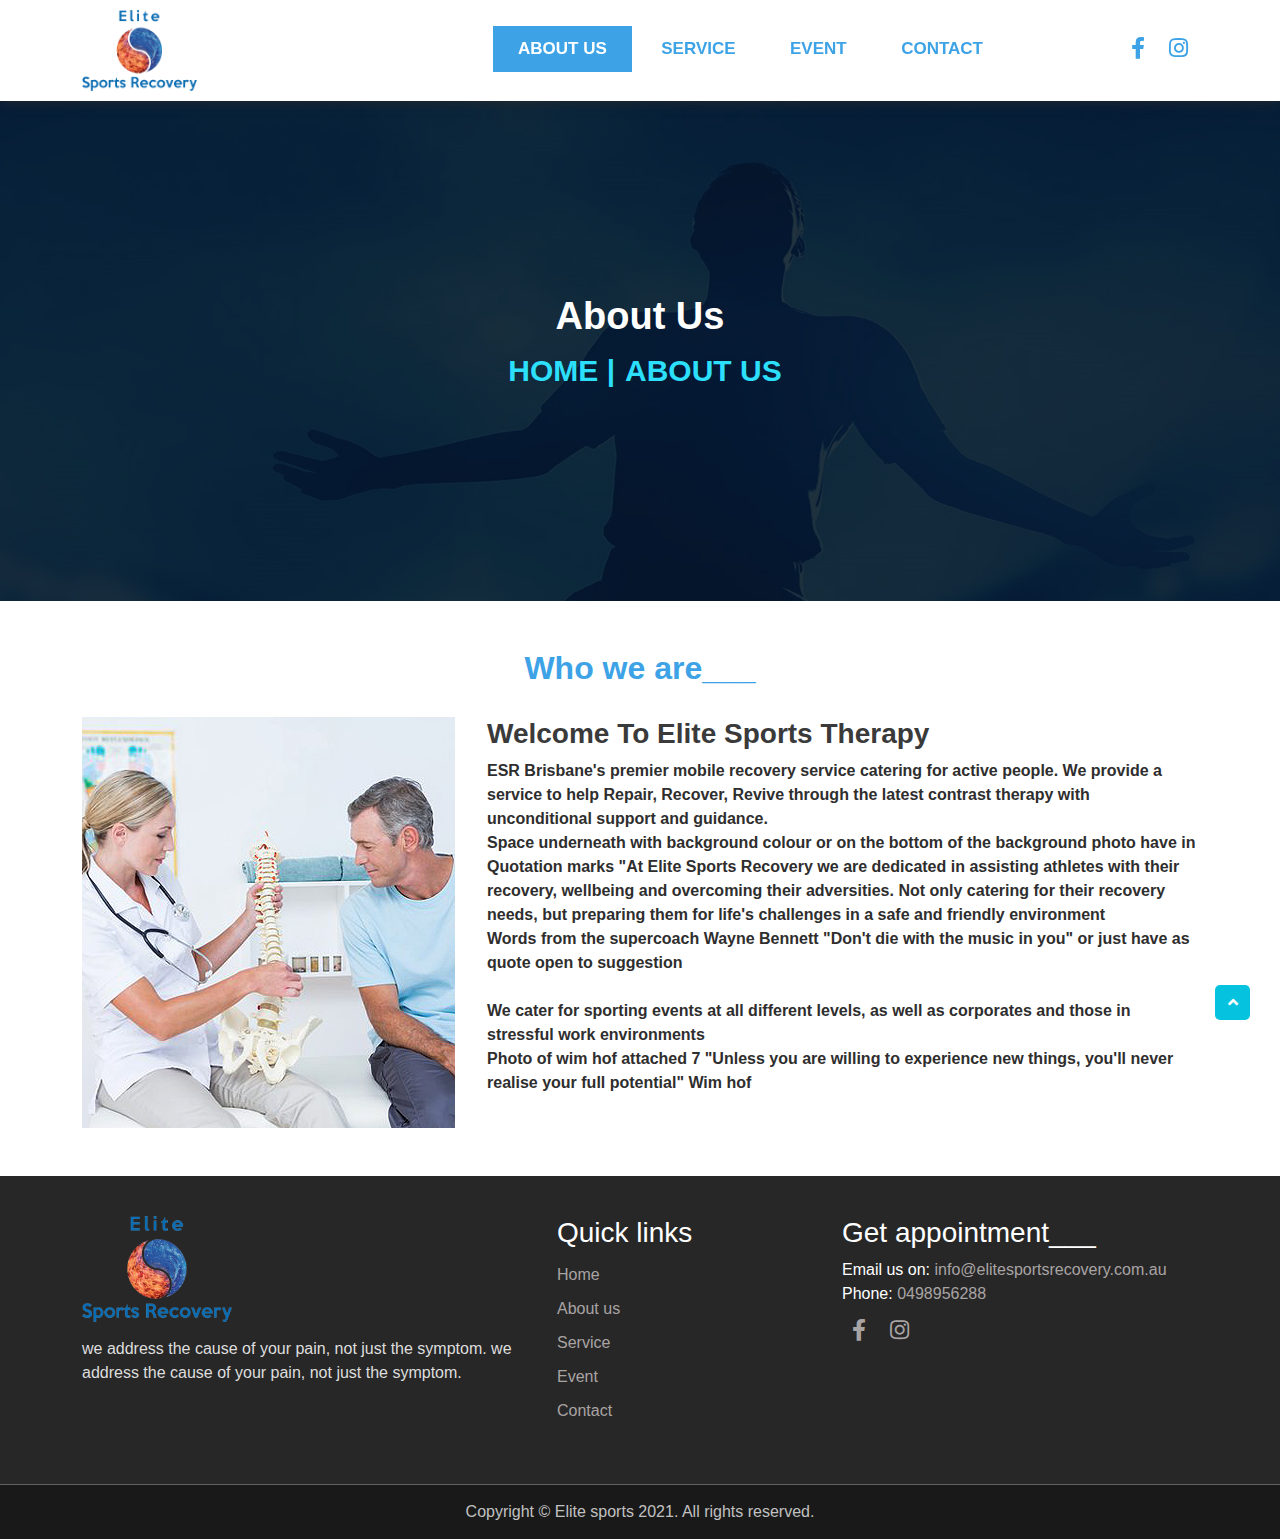
==== about.html @ 3e557dcf "All files" ====
<!DOCTYPE html>
<html lang="en">
<head>
	<meta charset="UTF-8">
	<meta name="viewport" content="width=device-width, initial-scale=1.0">
	<title>Elite Sports Recovery - About us</title>
	<link rel="shortcut icon" href="favicon.ico" type="image/x-icon">
	<!-- Bootstrap CSS -->
	<link href="assets/css/bootstrap.min.css" rel="stylesheet">

	<!-- Font awesome cdn -->
	<link rel="stylesheet" href="https://cdnjs.cloudflare.com/ajax/libs/font-awesome/5.15.3/css/all.min.css"/>

	<!-- resource css link -->
	<link rel="stylesheet" href="assets/css/style.css">
	<link rel="stylesheet" href="assets/css/responsive.css">
</head>
<body>

	<a href="#0" class="scrollToTop"><i class="fas fa-angle-up"></i></a>

	<!-- ========== Header section start  =========== -->
	<div class="header-section">
		<div class="container">
			<div class="row">
				<div class="col-md-4">
					<div class="header-bottom-left">
						<a href="index.html"><img src="assets/img/logo.png" alt="logo"></a>
					</div>
				</div>
				<div class="col-md-6">
					<div class="header-bottom-right">
						<nav class="navbar navbar-expand-lg navbar-light">
							<button class="navbar-toggler" type="button" data-toggle="collapse" data-target="#navbarNav" aria-controls="navbarNav" aria-expanded="false" aria-label="Toggle navigation">
								<span class="navbar-toggler-icon"></span>
							</button>
							<div class="collapse navbar-collapse" id="navbarNav">
								<ul class="navbar-nav">
									<li class="nav-item active"><a class="nav-link" href="about.html">About us</a></li>
									<li class="nav-item"><a class="nav-link" href="service.html">Service</a></li>
									<li class="nav-item"><a class="nav-link" href="event.html">Event</a></li>
									<li class="nav-item"><a class="nav-link" href="contact.html">Contact</a></li>
								</ul>
							</div>
						</nav>
					</div>
				</div>

				<div class="col-md-2">
					<div class="header-social">
						<ul>
							<li><a href="#"><i class="fab fa-facebook-f"></i></a></li>
							<li><a href="#"><i class="fab fa-instagram"></i></a></li>
						</ul>
					</div>
				</div>
			</div>
		</div>
	</div>
	<!-- ============== Header section end ================-->


	<!-- ============== Banner section start ================-->
	<div class="banner-section about">
		<img src="assets/img/inner-landing-02.jpg" alt="banner image">
		<div class="container">
			<div class="row">
				<div class="col-md-12">
					<div class="banner-text">
						<h1>About us</h1>
						<p><span>Home |</span>About us</p>
					</div>
				</div>
			</div>
		</div>
	</div>
	<!-- ============== Banner section end ================-->


	<!-- ============== About us section start ================-->
	<div class="about-us-section mt-5" id="about">
		<div class="container">
			<div class="row">
				<div class="col-md-12">
					<h2>Who we are___</h2>
					<div class="row">
						<div class="col-lg-4">
							<div class="who-left">
								<img src="assets/img/image-1-1.jpg" alt="image who">
							</div>
						</div>
						<div class="col-lg-8">
							<div class="who-right">
								<h3>Welcome to Elite sports therapy</h3>
								<p>ESR Brisbane's premier mobile recovery service catering for active people. We provide a service to help Repair, Recover, Revive through the latest contrast therapy with unconditional support and guidance.<br>Space underneath with background colour or on the bottom of the background photo have in Quotation marks "At Elite Sports Recovery we are dedicated in assisting athletes with their recovery, wellbeing and overcoming their adversities. Not only catering for their recovery needs, but preparing them for life's challenges in a safe and friendly environment<br>Words from the supercoach Wayne Bennett "Don't die with the music in you" or just have as quote open to suggestion<br><br>We cater for sporting events at all different levels, as well as corporates and those in stressful work environments<br>Photo of wim hof attached 7 "Unless you are willing to experience new things, you'll never realise your full potential" Wim hof</p>
							</div>
						</div>
					</div>
				</div>
			</div>
		</div>
	</div>
	<!-- ============== About us section end ================-->


	<!-- ============== Footer section start ================-->
	<div class="footer-section mt-5">
		<div class="footer-top">
			<div class="container">
				<div class="row">
					<div class="col-md-5">
						<div class="footer-left">
							<a href="#"><img src="assets/img/logo.png" alt="logo"></a>
							<p>we address the cause of your pain, not just the symptom. we address the cause of your pain, not just the symptom.</p>
						</div>
					</div>
					<div class="col-md-3">
						<div class="footer-middle">
							<h3>Quick links</h3>
							<ul>
								<li><a href="index.html">Home</a></li>
								<li><a href="about.html">About us</a></li>
								<li><a href="service.html">Service</a></li>
								<li><a href="event.html">Event</a></li>
								<li><a href="contact.html">Contact</a></li>
							</ul>
						</div>
					</div>
					<div class="col-md-4">
						<div class="footer-right">
							<h3>Get appointment___</h3>
							<p>Email us on: <a href="mailto:info@elitesportsrecovery.com.au">info@elitesportsrecovery.com.au</a><br>
							Phone: <a href="tel:0498956288">0498956288</a></p>
							<div class="header-social footer">
								<ul>
									<li><a href="#"><i class="fab fa-facebook-f"></i></a></li>
									<li><a href="#"><i class="fab fa-instagram"></i></a></li>
								</ul>
							</div>
						</div>
					</div>
				</div>
			</div>
		</div>

		<div class="footer-bottom">
			<div class="container">
				<div class="row">
					<div class="col-md-12">
						<div class="copyright-section">
							<p>Copyright © Elite sports 2021. All rights reserved.</p>
						</div>
					</div>
				</div>
			</div>
		</div>		
	</div>
	<!-- ============== Footer section end ================-->




	<script src="assets/js/jquery-3.5.1.min.js"></script>
	<script src="assets/js/popper.min.js"></script>
	<script src="assets/js/bootstrap.bundle.min.js"></script>
	<script src="assets/js/bootstrap.min.js"></script>

	<!-- Js resource -->
	<script src="assets/js/main.js"></script>

</body>
</html>
---- assets/css/style.css ----
*{
	margin: 0;
	padding: 0;
}
body {
    font-family: sans-serif,monoscape;
}
ul{
	padding: 0;
}
ul li{
	list-style: none;
	display: inline-block;
}
a{
	text-decoration: none
}

h2{
	text-align: center;
	margin-bottom: 30px;
	color: #3da3e6;
    font-weight: 700;
}
a.nav-link:hover,.navbar-nav .nav-item.active a.nav-link {
    background: #3da3e6;
    color: #fff!important;
}

.header-section {
    position: sticky;
    left: 0;
    right: 0;
    top: 0;
    z-index: 9999;
    background: #fff;
    padding: 10px 0px;
    box-shadow: 0px 0px 12px #292929;
    width: 100%;
    transition: 0.5s;

}

/* Sticky section css */
.header-section.sticky{
	background: #55b6c7;
	transition: 0.5s;
}

.header-section.sticky ul li a{
	color: #fff!important;
}
/* End sticky section css */

.header-bottom-left img {
    width: 115px;
    transition: 0.3s;
}

.header-bottom-right ul {
    margin: 0;
    margin-top: 0.5rem;
    text-align: right!important;
    width: 100%;
    display: block;
}
.header-bottom-right ul li a {
    color: #3da3e6!important;
    font-weight: bold;
    padding: 10px 25px!important;
    display: block;
    font-size: 17px;
    text-transform: uppercase;
}
.header-bottom-right ul li:last-child a {
    padding-right: 0;
    
}
.header-social ul {
    text-align: right;
    margin: 0;
    margin-top: 14px;
}


.header-social ul li a {
    display: block;
    color: #3da3e6;
    padding: 8px 10px;
    font-size: 22px;
}


/*===============
 Banner section
 ================*/
.banner-section{
	position: relative;
}
.banner-section:after {
    content: '';
    background: #000;
    position: absolute;
    width: 100%;
    height: 100%;
    right: 0;
    top: 0;
    left: 0;
    opacity: 0.6;
}
.banner-section img {
    height: 700px;
    width: 100%;
}
.banner-text {
    position: absolute;
    top: 55%;
    transform: translateY(-50%);
    z-index: 99;
    color: #fff;
}
.banner-text h1 {
    text-transform: capitalize;
    font-size: 38px;
    font-weight: 900;
    text-align: center;
}
.banner-text p {
    font-size: 30px;
    color: #2cdffb;
    font-weight: 700;
    text-align: center;
    text-transform: uppercase;
}
.banner-text p span{
    margin: 0px 10px;
}
p.last-one {
    position: absolute;
    bottom: 3%;
    left: 50%;
    transform: translateX(-50%);
    font-size: 18px;
    color: #ffffff;
    text-align: center;
    text-transform: lowercase;
    z-index: 99;
}

/*About us page */
.about .banner-text{
    position: absolute;
    left: 50%;
    top: 50%;
    transform: translate(-50%,-50%);
}
.about img{
    height: 500px; 
}
/*=================
 Therapy section
 ==================*/

.wet-therapy-section a{
	display: block;
}
.wet-therapy-section img{
	width: 100%;
	height: 400px;
	transition: 0.6s ease;
}
.wet-therapy-section:after{
	content: '';
    background: #000;
    position: absolute;
    width: 100%;
    height: 100%;
    right: 0;
    top: 0;
    left: 0;
    opacity: 0.4;
}

.wet-therapy-section h3 {
    position: absolute;
    top: 50%;
    left: 50%;
    transform: translate(-50%,-50%);
    color: #fff7f7;
    font-weight: 700;
    text-transform: capitalize;
    font-size: 25px;
    z-index: 99;
}

.wet-therapy-section {
    position: relative;
    overflow: hidden;
}
.wet-therapy-section:hover a img{
	transform: scale(1.2);
}



/*===============
Normatec section css 
=================*/
.faq-section.mt-5.mb-5 {
    background: #ebf2ff;
    padding: 50px 0px;
}
.faq-section h3 {
    font-weight: 700;
    font-size: 25px;
    color: #232323;
    margin-bottom: 15px;
}
.instruction ul li {
    display: block;
    padding: 10px 20px;
    color: #fff;
    font-weight: 700;
    text-transform: capitalize;
    font-size: 18px;
}

.accordion-button {
    color: #2d2d2d;
    font-weight: 700;
    font-size: 20px;
    border-bottom: none;
    background: none!important;
}
.accordion-button:not(.collapsed) {
    color: #3da3e6;
    background-color: #e7f1ff;
}
.accordion-button:focus {
    box-shadow: none;
    border-color: #ddd;
}
.faq-right img {
    width: 100%;
    height: 400px;
    margin-top: 50px;
}
div#accordionExample{
	border-bottom: 1px solid #ddd;
	border-radius: 3px;
}

.normatec-section.mt-5 {
    background: #55B6C7;
    padding: 50px 0px;
}
.normatec-section.mt-5 h2{
	color: #fff;
}


/*=============
Who section start 
================= */
.who-right {
    padding: 0px 25px;
    padding-right: 0;
}
.who-right h3 {
    font-weight: 700;
    color: #3a3a3a;
    text-transform: capitalize;
}
.who-right p{
    color: #2f2e2e;
    font-weight: 600;
}



/*================== 
Contact section css 
=================== */
.contact-left p {
    margin-bottom: 10px;
    line-height: 2;
    font-size: 22px;
    color: #fff;
}
.contact-left {
    margin-top: 100px;
}
.header-social.contact ul {
    text-align: left;
    margin: 0;
    margin-top: 0;
}

.form-control:focus {
	box-shadow: inherit;
}
.form-label {
    margin-bottom: .5rem;
    color: #fff;
}
.contact-left h3 {
    text-transform: capitalize;
    font-weight: 700;
    color: #ffffff;
    font-size: 36px;
}
.contact-left p a {
    color: #fff;
    font-size: 17px;
    text-decoration: underline;
}
.contact-us-section.mt-5 {
    background: #55B6C7;
    padding: 50px 0px;
}

.contact-us-section.mt-5 h2 {
    color: #fff;
}
.header-social.contact ul li a {
    display: block;
    color: #fff;
    padding: 8px 5px;
    font-size: 22px;
}
button.btn {
    background: #fff;
    font-size: 17px;
    font-weight: 600;
    border: 2px solid #ddd;
}
button.btn:hover {
    background: transparent;
    color: #fff;
}

/*====================
Footer section css 
=====================*/
.footer-left img{
	width: 150px;
}
.footer-top {
    background: #272727;
    padding: 40px 0px;
}
.footer-left p {
    color: #fff;
    margin-top: 15px;
    color: #dedede;
    margin-bottom: 0;
}
.footer-top h3{
	color: #fff;
}
.footer-middle ul li {
    list-style: none;
    display: block;
}
.footer-middle ul li a {
    color: #a9a4a4;
    padding: 5px 0px;
    display: block;
}
.footer-middle ul li a:hover {
    color: #fff;
    transition: 0.3s;
}
.footer-right p {
    color: #fff;
    margin-bottom: 0;
}
.header-social.footer ul{
	text-align: left;
	margin-top: 0;
}
.footer-right p a,.header-social.footer ul li a{
	color: #a9a4a4!important;
}

.footer-bottom {
    border-top: 1px solid #616060;
    background: #191919;
}
.copyright-section p {
    color: #c1c1c1;
    text-align: center;
    margin: 0;
    padding: 15px 0px;
}




/*
===========================
scroll to top 
===========================
*/
.scrollToTop {
    width: 35px;
    height: 35px;
    line-height: 35px;
    color: #ffffff;
    z-index: 999;
    bottom: 30px;
    right: 30px;
    position: fixed;
    border-radius: 5px;
    -webkit-transform: translateY(150px);
    -ms-transform: translateY(150px);
    transform: translateY(150px);
    background: #05c3de;
    text-align: center;
    font-size: 16px;
}
.scrollToTop.active {
    -webkit-transform: translateY(0);
    -ms-transform: translateY(0);
    transform: translateY(0);
    animation: bounceInDown 2s;
    -webkit-animation: bounceInDown 2s;
    -moz-animation: bounceInDown 2s;
}

@keyframes bounceInDown {
  0% {
    opacity: 0;
    -webkit-transform: translateY(-2000px);
    transform: translateY(-2000px)
  }

  60% {
    opacity: 1;
    -webkit-transform: translateY(30px);
    transform: translateY(30px)
  }

  80% {
    -webkit-transform: translateY(-10px);
    transform: translateY(-10px)
  }

  100% {
    -webkit-transform: translateY(0);
    transform: translateY(0)
  }
}

.bounceInDown {
  -webkit-animation-name: bounceInDown;
  animation-name: bounceInDown
}

/*
==================================
Scroll to top css end
===================================
*/
---- assets/css/responsive.css ----
/*
======================= 
Max width 1200px
=======================
*/
@media (max-width:1199px){
	.header-bottom-right ul li a {
	    padding: 10px 15px!important;
	}
	.banner-text h1 {
	    font-size: 33px;
	}
	.wet-therapy-section h3 {
	    font-size: 20px;
	}
	.wet-therapy-section img {
	    height: 350px;
	}

	iframe {
	    max-width: 100%;
	}
	.accordion-button {
	    font-size: 18px;
	}
	.faq-right img {
	    height: 350px;
	    margin-top: 50px;
	}
	.who-left img{
		width: 100%;
	}


}


/*
======================= 
Min width 992px
=======================
*/
@media (min-width:992px){

}


/*
======================= 
Max width 991px
=======================
*/
@media (max-width:991px){
	/* Nav */
	.header-section.sticky ul li a{
		color: #3da3e6!important;
	}
	.header-section.sticky .header-social ul li a{
		color: #fff!important;
	}
	.header-section.sticky ul li a:hover{
		color: #fff!important;
	}
	
	nav.navbar {
	    position: absolute;
	    right: 0px;
	    top: 20px;
	    width: 100%;
	}
	button.navbar-toggler {
	    position: absolute;
	    right: 20px;
	    top: 5px;
	}
	button.navbar-toggler:focus {
	    box-shadow: none;
	}
	.header-bottom-right ul {
	    margin: 0;
	    margin-top: 3.9rem;
	    text-align: right;
	    background: #fff;
	}
	.header-bottom-right ul li a {
	    padding: 20px!important;
	    font-size: 15px;
	    border-bottom: 1px solid #ddd;
	}
	li.nav-item {
	    display: block;
	}
	/* Nav end */

	.header-bottom-left img {
	    width: 100px;
	}
	.header-social ul {
	    position: absolute;
	    top: 5px;
	    right: 100px;
	}
	.banner-section img {
	    height: 500px;
	}
	.banner-section.about img {
	    height: 350px;
	}
	.banner-text h1 {
	    text-transform: capitalize;
	    font-size: 24px;
	}
	.banner-text p {
	    font-size: 15px;
	}
	p.last-one {
	    font-size: 15px;
	}

	iframe {
	    max-width: 100%;
	}

	.who-left img{
		width: 100%;
	}

	.wet-therapy-section img {
	    height: 260px;
	}
	.wet-therapy-section {
	    margin-bottom: 15px;
	}
	.wet-therapy-section h3 {
	    font-size: 18px;
	}

	.normatec-section.mt-5 h2 {
	    font-size: 25px;
	}
	.instruction ul li {
	    padding: 5px 0px;
	    font-size: 18px;
	}
	.faq-section h3 {
	    font-size: 18px;
	}
	.accordion-button {
	    font-size: 15px;
	    text-align: left;
	}
	strong {
	    font-size: 14px;
	}
	.accordion-button::after {
	    width: 1rem;
	    height: 1rem;
	    background-size: 1rem;
	    position: absolute;
	    right: 20px;
	    top: 16px;
	}
	.faq-right img {
	    height: auto;
	}
	.who-right {
	    padding: 0px;
	    padding-right: 0;
	    margin-top: 20px;
	}
	.who-right h3 {
	    font-weight: 700;
	    color: #3a3a3a;
	    text-transform: capitalize;
	    font-size: 25px;
	}
	.who-right p {
	    font-size: 15px;
	}

	.contact-us-section.mt-5 {
	    padding: 25px 0px;
	}
	.contact-us-section.mt-5 h2 {
	    color: #fff;
	    margin-bottom: 15px;
	}
	

	.contact-left h3 {
	    font-size: 30px;
	}
	.contact-left p {
	    font-size: 17px;
	}
	.footer-left,.footer-middle,.footer-right {
	    text-align: center;
	}
	.footer-left p {
	    margin-bottom: 20px;
	    font-size: 15px;
	}
	.copyright-section p {
	    font-size: 14px;
	}

	.footer-top h3 {
	    color: #fff;
	    font-size: 22px;
	}


}

/*
======================= 
Max width 768px
=======================
*/
@media (max-width:767px){
	/* Nav */
	.bg-light {
	    background-color: inherit!important;
	}
	nav.navbar {
	    position: absolute;
	    right: 0px;
	    top: 20px;
	    width: 100%;
	}
	button.navbar-toggler {
	    position: absolute;
	    right: 20px;
	    top: 0;
	}
	button.navbar-toggler:focus {
	    box-shadow: none;
	}
	.header-bottom-right ul {
	    margin: 0;
	    margin-top: 3rem;
	    text-align: right;
	    background: #fff;
	}
	.header-bottom-right ul li a {
	    padding: 20px!important;
	    font-size: 15px;
	    border-bottom: 1px solid #ddd;
	}
	li.nav-item {
	    display: block;
	}
	/* Nav end */
	.header-bottom-left img {
	    width: 85px;
	}
	.header-social ul {
	    position: absolute;
	    top: 0;
	    right: 100px;
	}
	.banner-section img {
	    height: 550px;
	}
	.banner-text h1 {
	    text-transform: capitalize;
	    font-size: 18px;
	}
	.banner-text p {
	    font-size: 15px;
	}
	p.last-one {
	    font-size: 12px;
	}

	iframe {
	    max-width: 100%;
	}

	.who-left img{
		width: 100%;
	}

	.wet-therapy-section img {
	    height: 100%;
	}
	.wet-therapy-section {
	    margin-bottom: 15px;
	}
	.wet-therapy-section h3 {
	    font-size: 20px;
	}

	.normatec-section.mt-5 h2 {
	    font-size: 25px;
	}
	.instruction ul li {
	    padding: 5px 0px;
	    font-size: 18px;
	}
	.faq-section h3 {
	    font-size: 18px;
	}
	.accordion-button {
	    font-size: 15px;
	    text-align: left;
	}
	strong {
	    font-size: 14px;
	}
	.accordion-button::after {
	    width: 1rem;
	    height: 1rem;
	    background-size: 1rem;
	    position: absolute;
	    right: 20px;
	    top: 16px;
	}
	.faq-right img {
	    height: auto;
	}
	.who-right {
	    padding: 0px;
	    padding-right: 0;
	    margin-top: 20px;
	}
	.who-right h3 {
	    font-weight: 700;
	    color: #3a3a3a;
	    text-transform: capitalize;
	    font-size: 25px;
	}
	.who-right p {
	    font-size: 15px;
	}

	.contact-us-section.mt-5 {
	    padding: 25px 0px;
	}
	.contact-us-section.mt-5 h2 {
	    color: #fff;
	    margin-bottom: 15px;
	}
	.contact-left {
	    margin-top: 0px;
	}

	.contact-left h3 {
	    font-size: 30px;
	}
	.contact-left p {
	    font-size: 17px;
	    line-height: 1.5;
	}
	.footer-left,.footer-middle,.footer-right {
	    text-align: center;
	}
	.footer-left p {
	    margin-bottom: 20px;
	    font-size: 15px;
	}
	.copyright-section p {
	    font-size: 14px;
	}


}

/*
======================= 
Max width 576px
=======================
*/
@media (max-width:575px){
	/* Nav */
	.bg-light {
	    background-color: inherit!important;
	}
	nav.navbar {
	    position: absolute;
	    right: 0px;
	    top: 20px;
	    width: 100%;
	}
	button.navbar-toggler {
	    position: absolute;
	    right: 10px;
	    top: 0;
	}
	button.navbar-toggler:focus {
	    box-shadow: none;
	}
	.header-bottom-right ul {
	    margin: 0;
	    margin-top: 3rem;
	    text-align: right;
	    background: #fff;
	}
	.header-bottom-right ul li a {
	    padding: 15px 10px!important;
	    font-size: 15px;
	    border-bottom: 1px solid #ddd;
	}
	li.nav-item {
	    display: block;
	}
	/* Nav end */
	.header-bottom-left img {
	    width: 85px;
	}
	.header-social ul {
	    position: absolute;
	    top: 0;
	    right: 100px;
	}
	.banner-section img {
	    height: 400px;
	}
	.banner-text h1 {
	    text-transform: capitalize;
	    font-size: 17px;
	}
	.banner-text p {
	    font-size: 15px;
	}
	p.last-one {
	    left: 6%;
	    transform: translateX(0%);
	    font-size: 12px;
	}

	iframe {
	    max-width: 100%;
	}

	.who-left img{
		width: 100%;
	}

	.wet-therapy-section img {
	    height: 100%;
	}
	.wet-therapy-section {
	    margin-bottom: 15px;
	}
	.wet-therapy-section h3 {
	    font-size: 16px;
	}

	.normatec-section.mt-5 h2 {
	    font-size: 22px;
	}
	.instruction ul li {
	    padding: 5px 0px;
	    font-size: 15px;
	}
	.faq-section h3 {
	    font-size: 16px;
	}
	.accordion-button {
	    font-size: 14px;
	    text-align: left;
	}
	strong {
	    font-size: 12px;
	}
	.accordion-button::after {
	    width: 1rem;
	    height: 1rem;
	    background-size: 1rem;
	    position: absolute;
	    right: 20px;
	    top: 16px;
	}
	.faq-right img {
	    height: auto;
	}
	.who-right {
	    padding: 0px;
	    padding-right: 0;
	    margin-top: 20px;
	}
	.who-right h3 {
	    font-weight: 700;
	    color: #3a3a3a;
	    text-transform: capitalize;
	    font-size: 18px;
	}
	.who-right p {
	    font-size: 13px;
	}

	.contact-us-section.mt-5 {
	    padding: 25px 0px;
	}
	.contact-us-section.mt-5 h2 {
	    color: #fff;
	    margin-bottom: 15px;
	}
	.contact-left {
	    margin-top: 0px;
	}

	.contact-left h3 {
	    font-size: 30px;
	}
	.contact-left p {
	    font-size: 17px;
	    line-height: 1.5;
	}
	.footer-left,.footer-middle,.footer-right {
	    text-align: center;
	}
	.footer-left p {
	    margin-bottom: 20px;
	    font-size: 15px;
	}
	.copyright-section p {
	    font-size: 13px;
	}


}
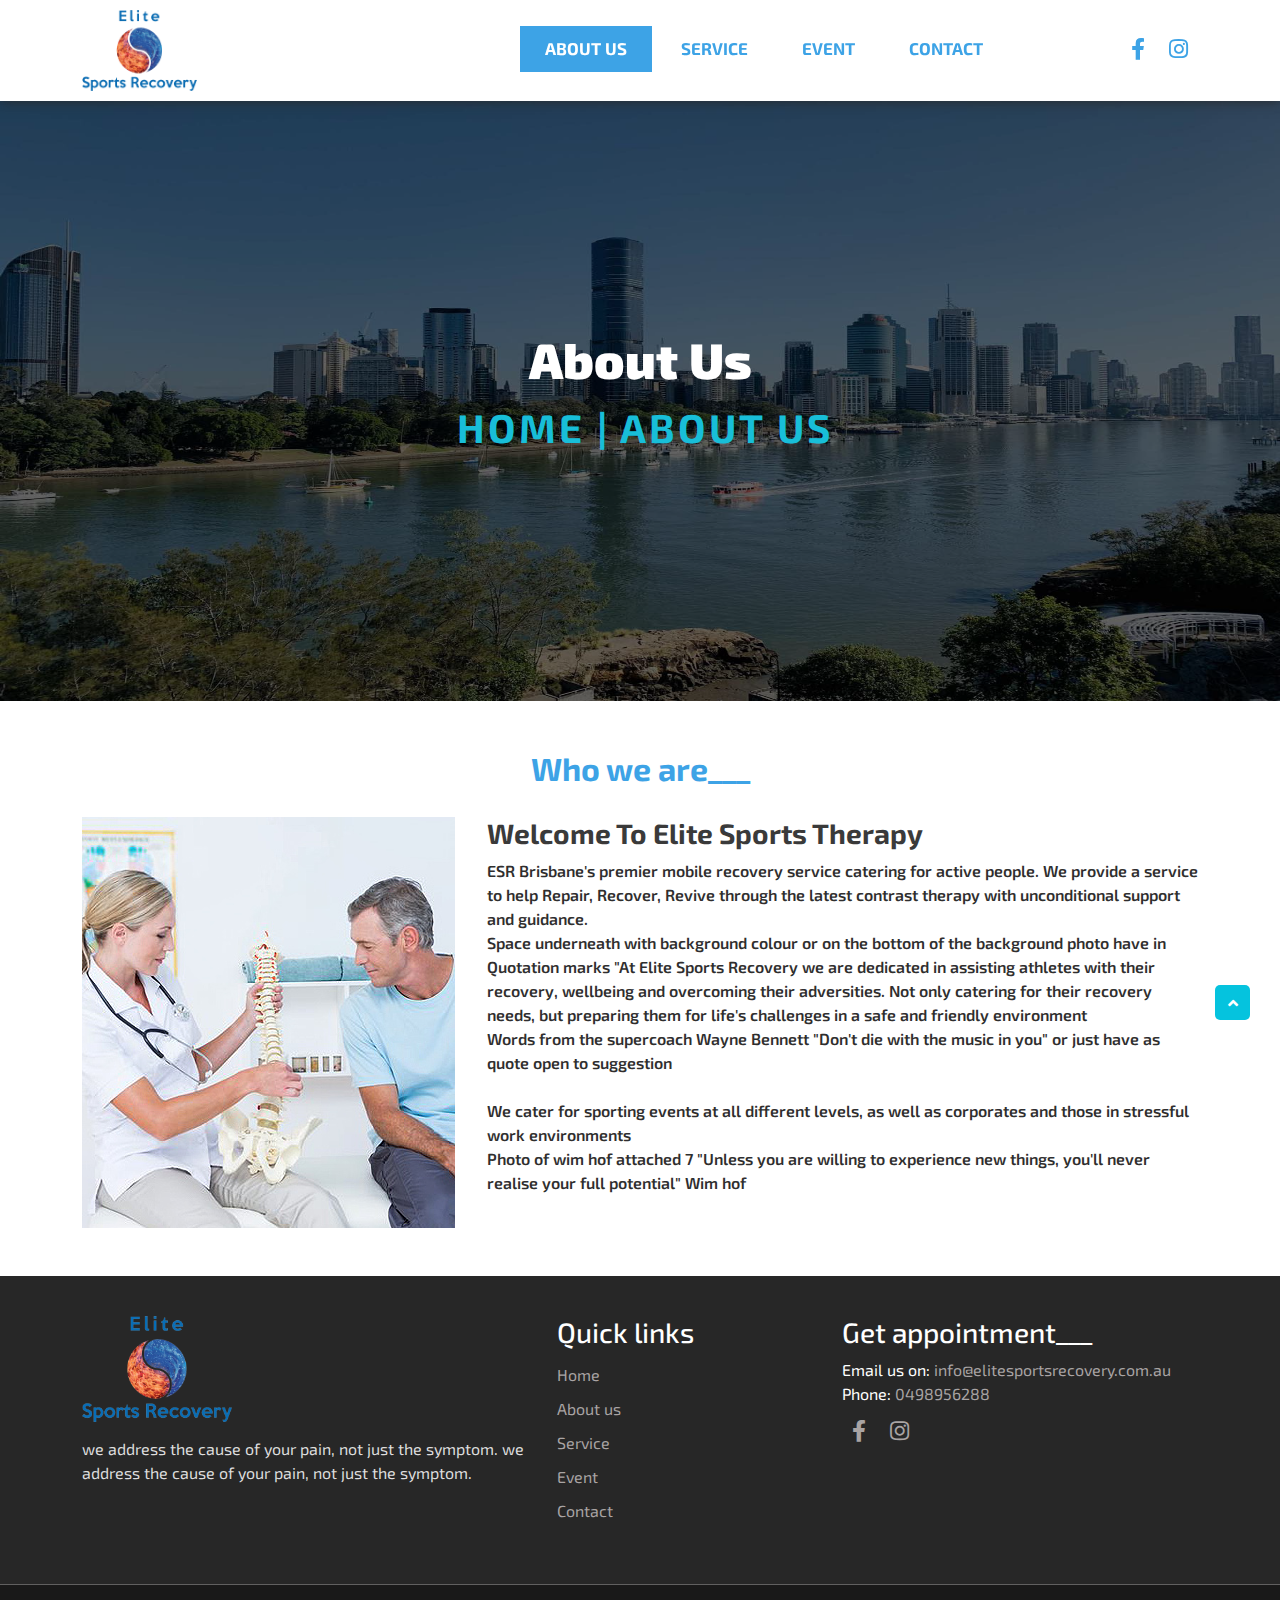
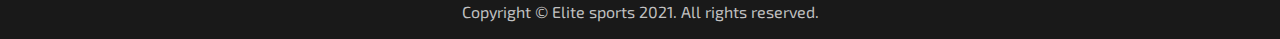
==== commit 5a0e3aa2: "updates design layout" ====
--- a/about.html
+++ b/about.html
@@ -10,6 +10,12 @@
 
 	<!-- Font awesome cdn -->
 	<link rel="stylesheet" href="https://cdnjs.cloudflare.com/ajax/libs/font-awesome/5.15.3/css/all.min.css"/>
+
+	<!-- Google font -->
+	<link rel="preconnect" href="https://fonts.gstatic.com">
+	<link href="https://fonts.googleapis.com/css2?family=Staatliches&display=swap" rel="stylesheet">
+	<link href="https://fonts.googleapis.com/css2?family=Exo+2:wght@100;300;400;500;600&display=swap" rel="stylesheet">
+
 
 	<!-- resource css link -->
 	<link rel="stylesheet" href="assets/css/style.css">
@@ -62,7 +68,7 @@
 
 	<!-- ============== Banner section start ================-->
 	<div class="banner-section about">
-		<img src="assets/img/inner-landing-02.jpg" alt="banner image">
+		<img src="assets/img/Bris-city.jpg" alt="banner image">
 		<div class="container">
 			<div class="row">
 				<div class="col-md-12">
--- a/assets/css/style.css
+++ b/assets/css/style.css
@@ -3,7 +3,7 @@
 	padding: 0;
 }
 body {
-    font-family: sans-serif,monoscape;
+    font-family: 'Exo 2', sans-serif;
 }
 ul{
 	padding: 0;
@@ -114,37 +114,39 @@
 }
 .banner-text {
     position: absolute;
-    top: 55%;
-    transform: translateY(-50%);
+    top: 45%;
+    transform: translate(-50%,-50%);
     z-index: 99;
     color: #fff;
+    left: 50%;
+    width: 100%;
 }
 .banner-text h1 {
     text-transform: capitalize;
-    font-size: 38px;
+    font-size: 50px;
     font-weight: 900;
     text-align: center;
 }
 .banner-text p {
-    font-size: 30px;
-    color: #2cdffb;
+    font-size: 40px;
+    color: #18bed8;
     font-weight: 700;
     text-align: center;
     text-transform: uppercase;
-}
+    letter-spacing: 3px;
+}
+
 .banner-text p span{
     margin: 0px 10px;
+    cursor: pointer;
 }
 p.last-one {
     position: absolute;
-    bottom: 3%;
     left: 50%;
     transform: translateX(-50%);
-    font-size: 18px;
+    font-size: 21px;
     color: #ffffff;
-    text-align: center;
-    text-transform: lowercase;
-    z-index: 99;
+    font-weight: normal;
 }
 
 /*About us page */
@@ -155,12 +157,13 @@
     transform: translate(-50%,-50%);
 }
 .about img{
-    height: 500px; 
-}
+    height: 600px; 
+}
+
+
 /*=================
  Therapy section
  ==================*/
-
 .wet-therapy-section a{
 	display: block;
 }
@@ -170,7 +173,7 @@
 	transition: 0.6s ease;
 }
 .wet-therapy-section:after{
-	content: '';
+    content: '';
     background: #000;
     position: absolute;
     width: 100%;
@@ -179,8 +182,12 @@
     top: 0;
     left: 0;
     opacity: 0.4;
-}
-
+    transition: 0.3s;
+}
+.wet-therapy-section:hover:after{
+    opacity: 0.1;
+
+}
 .wet-therapy-section h3 {
     position: absolute;
     top: 50%;
@@ -188,9 +195,10 @@
     transform: translate(-50%,-50%);
     color: #fff7f7;
     font-weight: 700;
-    text-transform: capitalize;
+    text-transform: uppercase;
     font-size: 25px;
     z-index: 99;
+    letter-spacing: 1.5px;
 }
 
 .wet-therapy-section {
@@ -200,6 +208,32 @@
 .wet-therapy-section:hover a img{
 	transform: scale(1.2);
 }
+
+/*===========
+Wet therapy details section 
+=============
+*/
+.ice-bath-left h4 {
+    color: #d21919;
+    font-size: 20px;
+}
+.ice-bath-left p {
+    font-size: 15px;
+    color: #797676;
+}
+.ice-bath-right img {
+    width: 100%;
+    height: 400px;
+}
+
+.ice-bath-left ul li {
+    display: block;
+    list-style: inherit;
+    font-size: 15px;
+    color: #797676;
+    line-height: 2;
+}
+
 
 
 
--- a/assets/css/responsive.css
+++ b/assets/css/responsive.css
@@ -111,7 +111,7 @@
 	    font-size: 24px;
 	}
 	.banner-text p {
-	    font-size: 15px;
+	    font-size: 20px;
 	}
 	p.last-one {
 	    font-size: 15px;
@@ -133,6 +133,10 @@
 	}
 	.wet-therapy-section h3 {
 	    font-size: 18px;
+	}
+	.ice-bath-right img {
+	    width: 100%;
+	    height: 300px;
 	}
 
 	.normatec-section.mt-5 h2 {
@@ -264,10 +268,10 @@
 	}
 	.banner-text h1 {
 	    text-transform: capitalize;
-	    font-size: 18px;
+	    font-size: 22px;
 	}
 	.banner-text p {
-	    font-size: 15px;
+	    font-size: 20px;
 	}
 	p.last-one {
 	    font-size: 12px;
@@ -289,6 +293,12 @@
 	}
 	.wet-therapy-section h3 {
 	    font-size: 20px;
+	}
+	.ice-bath-left h4 {
+	    margin-top: 10px;
+	}
+	.ice-bath-right img {
+	    height: 100%;
 	}
 
 	.normatec-section.mt-5 h2 {
@@ -414,19 +424,26 @@
 	    right: 100px;
 	}
 	.banner-section img {
-	    height: 400px;
+	    height: 300px!important;
 	}
 	.banner-text h1 {
-	    text-transform: capitalize;
-	    font-size: 17px;
-	}
+		text-transform: capitalize;
+		font-size: 25px;
+		margin-bottom: 15px;
+	}
+
+	.banner-text p span {
+		margin: 0px 3px;
+	}
+
 	.banner-text p {
 	    font-size: 15px;
 	}
 	p.last-one {
-	    left: 6%;
-	    transform: translateX(0%);
-	    font-size: 12px;
+		left: 0;
+		transform: translateX(0%);
+		font-size: 13px;
+		margin: 0 40px;
 	}
 
 	iframe {
@@ -445,6 +462,19 @@
 	}
 	.wet-therapy-section h3 {
 	    font-size: 16px;
+		text-align: center;
+	}
+
+	.ice-bath-left h4 {
+	    font-size: 16px;
+	    margin-top: 10px;
+	}
+	.ice-bath-left p {
+	    font-size: 14px;
+	}
+	.ice-bath-right img {
+	    height: 100%;
+	    width: 100%;
 	}
 
 	.normatec-section.mt-5 h2 {
@@ -456,6 +486,7 @@
 	}
 	.faq-section h3 {
 	    font-size: 16px;
+		text-align: center;
 	}
 	.accordion-button {
 	    font-size: 14px;
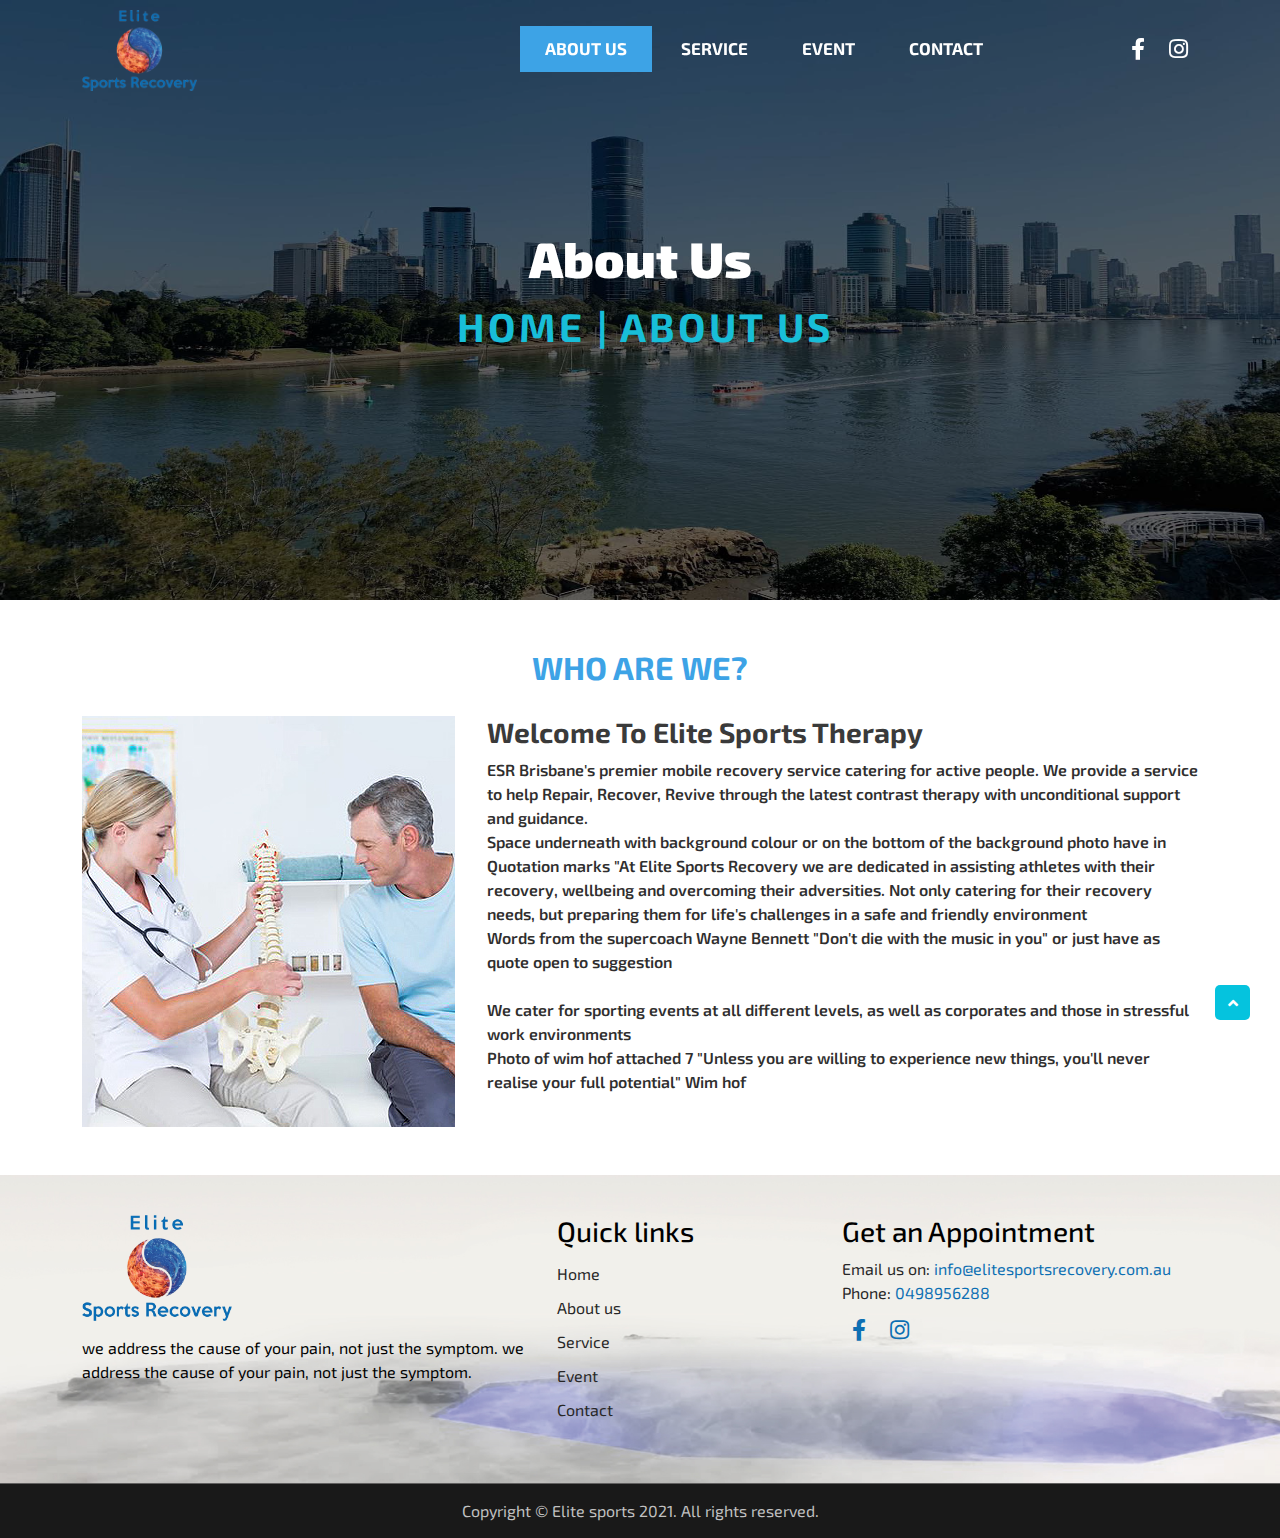
==== commit 7e400d4f: "Latest Updates." ====
--- a/about.html
+++ b/about.html
@@ -83,12 +83,13 @@
 	<!-- ============== Banner section end ================-->
 
 
+
 	<!-- ============== About us section start ================-->
-	<div class="about-us-section mt-5" id="about">
+	<div class="about-us-section mt-5">
 		<div class="container">
 			<div class="row">
 				<div class="col-md-12">
-					<h2>Who we are___</h2>
+					<h2>WHO ARE WE?</h2>
 					<div class="row">
 						<div class="col-lg-4">
 							<div class="who-left">
@@ -134,7 +135,7 @@
 					</div>
 					<div class="col-md-4">
 						<div class="footer-right">
-							<h3>Get appointment___</h3>
+							<h3>Get an Appointment</h3>
 							<p>Email us on: <a href="mailto:info@elitesportsrecovery.com.au">info@elitesportsrecovery.com.au</a><br>
 							Phone: <a href="tel:0498956288">0498956288</a></p>
 							<div class="header-social footer">
@@ -166,6 +167,7 @@
 
 
 
+
 	<script src="assets/js/jquery-3.5.1.min.js"></script>
 	<script src="assets/js/popper.min.js"></script>
 	<script src="assets/js/bootstrap.bundle.min.js"></script>
--- a/assets/css/style.css
+++ b/assets/css/style.css
@@ -15,7 +15,9 @@
 a{
 	text-decoration: none
 }
-
+iframe {
+    width: 100%;
+}
 h2{
 	text-align: center;
 	margin-bottom: 30px;
@@ -28,14 +30,13 @@
 }
 
 .header-section {
-    position: sticky;
+    position: fixed;
     left: 0;
     right: 0;
     top: 0;
     z-index: 9999;
-    background: #fff;
+    background: transparent;
     padding: 10px 0px;
-    box-shadow: 0px 0px 12px #292929;
     width: 100%;
     transition: 0.5s;
 
@@ -43,12 +44,25 @@
 
 /* Sticky section css */
 .header-section.sticky{
-	background: #55b6c7;
+	background: #fff;
 	transition: 0.5s;
+    box-shadow: 0px 0px 12px #292929;
 }
 
 .header-section.sticky ul li a{
-	color: #fff!important;
+	color: #000!important;
+}
+.header-section.sticky .nav-link:hover{
+    color: #fff!important;
+}
+.header-section.sticky .header-bottom-left img {
+    width: 100px;
+}
+.header-section.sticky .header-bottom-right ul {
+    margin-top: 0.3rem;
+}
+.header-section.sticky .header-social ul {
+    margin-top: 10px;
 }
 /* End sticky section css */
 
@@ -63,9 +77,10 @@
     text-align: right!important;
     width: 100%;
     display: block;
+    transition: 0.3s;
 }
 .header-bottom-right ul li a {
-    color: #3da3e6!important;
+    color: #fff!important;
     font-weight: bold;
     padding: 10px 25px!important;
     display: block;
@@ -85,7 +100,7 @@
 
 .header-social ul li a {
     display: block;
-    color: #3da3e6;
+    color: #fff;
     padding: 8px 10px;
     font-size: 22px;
 }
@@ -148,6 +163,35 @@
     color: #ffffff;
     font-weight: normal;
 }
+.banner-section .button-section {
+    bottom: 25%;
+}
+.button-section {
+    position: absolute;
+    left: 50%;
+    transform: translateX(-50%);
+    width: 100%;
+    text-align: center;
+    z-index: 99;
+}
+.button-section a {
+    color: #fff;
+    font-size: 21px;
+    border: 2px solid rgb(255 255 255 / 66%);
+    padding: 8px 60px;
+    display: inline-block;
+    text-transform: uppercase;
+    margin: 0px 10px;
+    border-radius: 5px;
+    transition: 0.3s;
+}
+.button-section a:hover {
+    opacity: 0.8;
+}
+.button-section a.book-now {
+    color: #3b6e92;
+    background: #fff;
+}
 
 /*About us page */
 .about .banner-text{
@@ -185,10 +229,14 @@
     transition: 0.3s;
 }
 .wet-therapy-section:hover:after{
-    opacity: 0.1;
+    opacity: 0.3;
 
 }
 .wet-therapy-section h3 {
+    margin-bottom: 20px;
+    
+}
+.wet-therapy-section a{
     position: absolute;
     top: 50%;
     left: 50%;
@@ -199,15 +247,36 @@
     font-size: 25px;
     z-index: 99;
     letter-spacing: 1.5px;
-}
-
+    width: 100%;
+    text-align: center;
+}
 .wet-therapy-section {
     position: relative;
     overflow: hidden;
 }
-.wet-therapy-section:hover a img{
+.wet-therapy-section:hover img{
 	transform: scale(1.2);
 }
+
+.wet-therapy-section a p {
+    color: #fff;
+    font-size: 18px;
+    text-transform: capitalize;
+    transition: 0.3s;
+    padding: 10px 20px;
+    font-weight: 700;
+    width: 100%;
+    display: inline;
+}
+.wet-therapy-section:hover a p{
+    z-index: 99;
+    border: 1px solid #fff;
+    color: #fff;
+}
+.wet-therapy-section a p:hover{
+    opacity: 0.8;
+}
+
 
 /*===========
 Wet therapy details section 
@@ -234,6 +303,130 @@
     line-height: 2;
 }
 
+
+/* ==============
+Video section start
+==================
+*/
+.video-section.mt-5 iframe{
+    height: 600px;
+}
+/* ==============
+Video section end
+==================
+*/
+
+
+
+/* ==============
+Cryotherapy section start
+==================
+*/
+.cryotherapy-section.mt-5 {
+    background: #F2F2F2;
+    padding: 60px 0px;
+}
+.cryo-left p, .cryo-right p {
+    font-size: 18px;
+    color: #777777;
+    line-height: 1.8;
+}
+
+/* ==============
+Cryotherapy section end
+==================
+*/
+
+
+/* ==============
+Pricing section start
+==================
+*/
+.pricing-section {
+    background: url(../img/call-to-action-bg.jpg) no-repeat;
+    background-size: cover;
+    background-position: center;
+    position: relative;
+    height: 200px;
+}
+.pricing-section .button-section{
+    top: 50%;
+    transform: translate(-50%,-50%);
+}
+/* ==============
+Pricing section end
+==================
+*/
+
+
+/* ==============
+Blogging section start
+==================
+*/
+.blogging-item {
+    border: 1px solid #bdbdbd;
+}
+.blogging-item img{
+    width: 100%;
+}
+.blogging-item a h3 {
+    padding: 0px 20px;
+    font-size: 27px;
+    margin-top: 15px;
+    color: #1767a0;
+}
+.blogging-item p {
+    padding: 0px 20px;
+    margin-top: 15px;
+    color: #777;
+    font-size: 15px;
+}
+.blogging-item p span a{
+    color: #1767a0;
+}
+
+/* ==============
+Blogging section end
+==================
+*/
+
+
+/* ==============
+Newsletter section start
+==================
+*/
+.contact-us-section.news-letter.mt-5.mb-5{
+    background: transparent;
+}
+.contact-us-section.news-letter.mt-5.mb-5 .form-label {
+    color: #000!important;
+}
+.contact-us-section.news-letter.mt-5.mb-5 .contact-left h3,.contact-us-section.news-letter.mt-5.mb-5 .contact-left p {
+    color: #000;
+}
+.news-letter .logo-section.mb-4 {
+    text-align: center;
+}
+.news-letter .logo-section.mb-4 img {
+    width: 150px;
+}
+.news-letter form label span{
+    color: red;
+}
+.news-letter .contact-left {
+    text-align: center;
+    margin-top: 150px;
+}
+.contact-us-section.news-letter.mt-5.mb-5 .btn{
+    background: #000;
+    border: none;
+    color: #fff;
+    padding: 5px 20px;
+}
+/* ==============
+Newsletter section end
+==================
+*/
 
 
 
@@ -380,41 +573,44 @@
 	width: 150px;
 }
 .footer-top {
-    background: #272727;
+    background: url(../img/footer-bg.jpg) no-repeat;
     padding: 40px 0px;
+    width: 100%;
+    height: 100%;
+    background-position: center;
+    background-size: cover;
 }
 .footer-left p {
-    color: #fff;
     margin-top: 15px;
-    color: #dedede;
+    color: #000;
     margin-bottom: 0;
 }
 .footer-top h3{
-	color: #fff;
+	color: #000;
 }
 .footer-middle ul li {
     list-style: none;
     display: block;
 }
 .footer-middle ul li a {
-    color: #a9a4a4;
+    color: #272727;
     padding: 5px 0px;
     display: block;
 }
 .footer-middle ul li a:hover {
-    color: #fff;
+    color: #a7a3a3;
     transition: 0.3s;
 }
 .footer-right p {
-    color: #fff;
+    color: #272727;
     margin-bottom: 0;
 }
 .header-social.footer ul{
 	text-align: left;
 	margin-top: 0;
 }
-.footer-right p a,.header-social.footer ul li a{
-	color: #a9a4a4!important;
+.footer-right p a, .header-social.footer ul li a {
+    color: #0d6fb3!important;
 }
 
 .footer-bottom {
--- a/assets/css/responsive.css
+++ b/assets/css/responsive.css
@@ -52,15 +52,21 @@
 */
 @media (max-width:991px){
 	/* Nav */
+	
 	.header-section.sticky ul li a{
 		color: #3da3e6!important;
 	}
 	.header-section.sticky .header-social ul li a{
-		color: #fff!important;
+		color: #000!important;
 	}
 	.header-section.sticky ul li a:hover{
 		color: #fff!important;
 	}
+	.header-section.sticky .header-social ul{
+		margin-top: 14px;
+		transition: 0.3s;
+	}
+	
 	
 	nav.navbar {
 	    position: absolute;
@@ -75,11 +81,19 @@
 	}
 	button.navbar-toggler:focus {
 	    box-shadow: none;
+	}
+	.navbar-light .navbar-toggler {
+	    color: rgba(0,0,0,.55);
+	    border-color: rgb(187 182 182);
 	}
 	.header-bottom-right ul {
 	    margin: 0;
 	    margin-top: 3.9rem;
 	    text-align: right;
+	    background: #264059;
+	}
+	.header-section.sticky .header-bottom-right ul {
+	    margin-top: 3.9rem;
 	    background: #fff;
 	}
 	.header-bottom-right ul li a {
@@ -95,7 +109,7 @@
 	.header-bottom-left img {
 	    width: 100px;
 	}
-	.header-social ul {
+	.header-section .header-social ul {
 	    position: absolute;
 	    top: 5px;
 	    right: 100px;
@@ -106,21 +120,27 @@
 	.banner-section.about img {
 	    height: 350px;
 	}
-	.banner-text h1 {
-	    text-transform: capitalize;
-	    font-size: 24px;
-	}
+	
 	.banner-text p {
-	    font-size: 20px;
+	    font-size: 28px;
 	}
 	p.last-one {
-	    font-size: 15px;
-	}
-
-	iframe {
-	    max-width: 100%;
-	}
-
+	    font-size: 16px;
+	    width: 100%;
+	}
+
+	.video-section.mt-5 iframe {
+	    height: 400px;
+	}
+	.blogging-item a h3 {
+	    padding: 0px 20px;
+	    font-size: 18px;
+	}
+
+	.news-letter .contact-left {
+	    text-align: center;
+	    margin-top: 50px;
+	}
 	.who-left img{
 		width: 100%;
 	}
@@ -209,8 +229,11 @@
 	}
 
 	.footer-top h3 {
-	    color: #fff;
+	    color: #000;
 	    font-size: 22px;
+	}
+	.header-social.footer ul {
+	    text-align: center;
 	}
 
 
@@ -242,8 +265,12 @@
 	}
 	.header-bottom-right ul {
 	    margin: 0;
-	    margin-top: 3rem;
+	    margin-top: 3.3rem;
 	    text-align: right;
+	    background: #264059;
+	}
+	.header-section.sticky .header-bottom-right ul {
+	    margin-top: 3.9rem;
 	    background: #fff;
 	}
 	.header-bottom-right ul li a {
@@ -258,7 +285,7 @@
 	.header-bottom-left img {
 	    width: 85px;
 	}
-	.header-social ul {
+	.header-section .header-social ul{
 	    position: absolute;
 	    top: 0;
 	    right: 100px;
@@ -268,17 +295,22 @@
 	}
 	.banner-text h1 {
 	    text-transform: capitalize;
-	    font-size: 22px;
+	    font-size: 28px;
 	}
 	.banner-text p {
 	    font-size: 20px;
 	}
 	p.last-one {
-	    font-size: 12px;
-	}
-
-	iframe {
-	    max-width: 100%;
+	    font-size: 17px;
+	    width: 100%;
+	}
+	.button-section a {
+	    font-size: 18px;
+	    padding: 8px 50px;
+	}
+
+	.video-section.mt-5 iframe {
+	    height: 400px;
 	}
 
 	.who-left img{
@@ -402,8 +434,15 @@
 	}
 	.header-bottom-right ul {
 	    margin: 0;
-	    margin-top: 3rem;
+	    margin-top: 3.2rem;
 	    text-align: right;
+	    background: #254059;
+	}
+	.header-section.sticky .header-bottom-left img {
+	    width: 85px;
+	}
+	.header-section.sticky .header-bottom-right ul {
+	    margin-top: 3.2rem;
 	    background: #fff;
 	}
 	.header-bottom-right ul li a {
@@ -414,40 +453,73 @@
 	li.nav-item {
 	    display: block;
 	}
-	/* Nav end */
-	.header-bottom-left img {
-	    width: 85px;
-	}
-	.header-social ul {
+	.header-section .header-social ul{
 	    position: absolute;
 	    top: 0;
 	    right: 100px;
 	}
+	/* Nav end */
+	
+
+	/* Banner section */
 	.banner-section img {
 	    height: 300px!important;
 	}
 	.banner-text h1 {
 		text-transform: capitalize;
-		font-size: 25px;
-		margin-bottom: 15px;
-	}
-
+		font-size: 20px;
+		margin-bottom: 10px;
+	}
 	.banner-text p span {
-		margin: 0px 3px;
-	}
-
+	    margin: 0px 3px;
+	    letter-spacing: 1px;
+	}
 	.banner-text p {
 	    font-size: 15px;
+	    margin-bottom: 5px;
 	}
 	p.last-one {
-		left: 0;
-		transform: translateX(0%);
-		font-size: 13px;
-		margin: 0 40px;
-	}
-
-	iframe {
-	    max-width: 100%;
+	    left: 0;
+	    transform: translateX(0%);
+	    font-size: 13px;
+	    width: 100%;
+	    text-align: center;
+	    letter-spacing: 1px;
+	}
+	.button-section a {
+	    font-size: 16px;
+	    padding: 5px 15px;
+	    margin: 0px 7px;
+	}
+	.banner-section .button-section {
+	    position: absolute;
+	    bottom: 12%;
+	}
+
+	/* Banner section */
+
+
+	.video-section.mt-5 iframe {
+	    height: 400px;
+	}
+
+	/* Cryotherapy */
+	.cryotherapy-section.mt-5 {
+	    padding: 30px 0px;
+	}
+	.cryo-left p, .cryo-right p {
+	    font-size: 16px
+	}
+	/* End */
+
+	.blogging-item a h3 {
+	    padding: 0px 20px;
+	    font-size: 22px;
+	    margin-top: 15px;
+	    color: #1767a0;
+	}
+	.news-letter .contact-left {
+	    margin-top: 50px;
 	}
 
 	.who-left img{
@@ -461,7 +533,6 @@
 	    margin-bottom: 15px;
 	}
 	.wet-therapy-section h3 {
-	    font-size: 16px;
 		text-align: center;
 	}
 
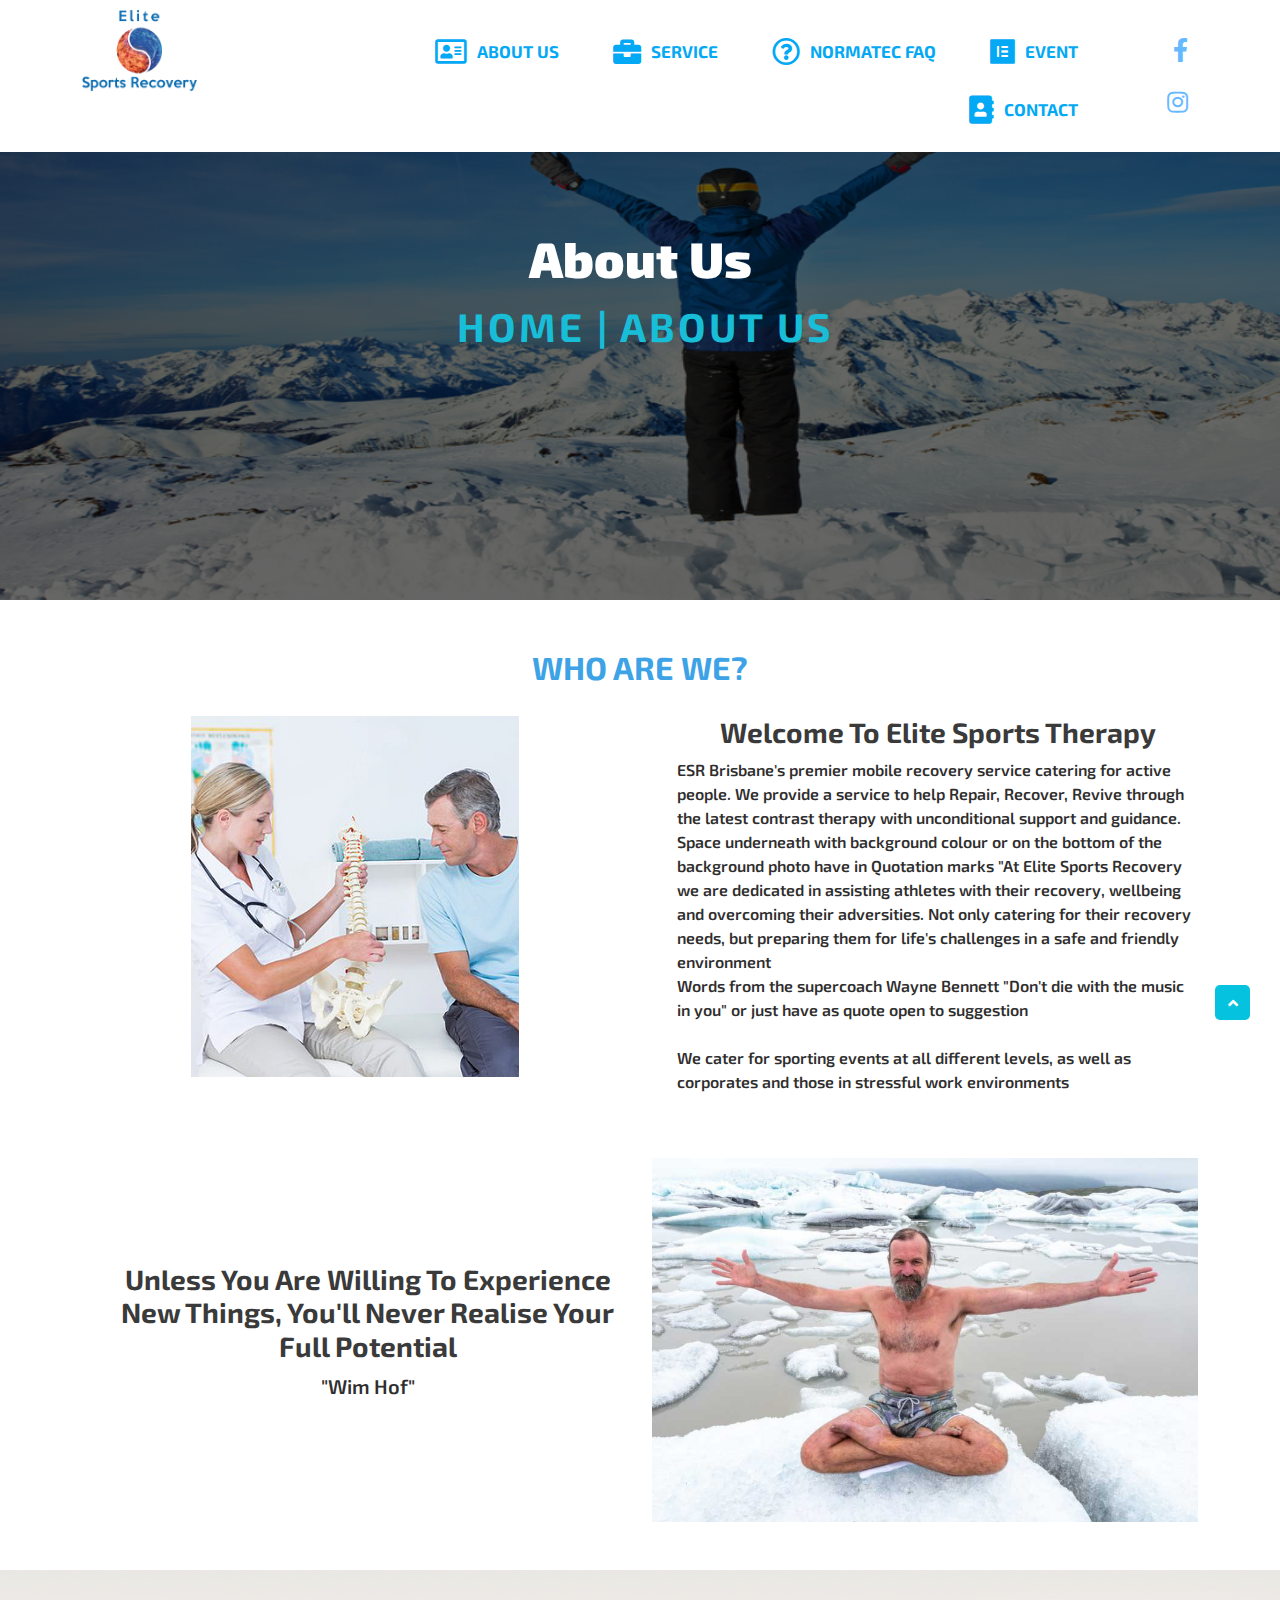
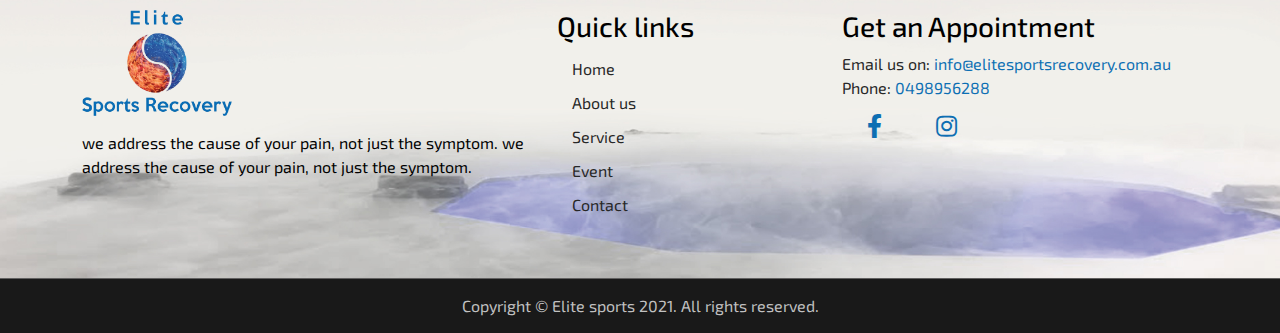
==== commit 60b4be69: "updates" ====
--- a/about.html
+++ b/about.html
@@ -29,12 +29,12 @@
 	<div class="header-section">
 		<div class="container">
 			<div class="row">
-				<div class="col-md-4">
+				<div class="col-md-3">
 					<div class="header-bottom-left">
 						<a href="index.html"><img src="assets/img/logo.png" alt="logo"></a>
 					</div>
 				</div>
-				<div class="col-md-6">
+				<div class="col-md-8">
 					<div class="header-bottom-right">
 						<nav class="navbar navbar-expand-lg navbar-light">
 							<button class="navbar-toggler" type="button" data-toggle="collapse" data-target="#navbarNav" aria-controls="navbarNav" aria-expanded="false" aria-label="Toggle navigation">
@@ -42,21 +42,22 @@
 							</button>
 							<div class="collapse navbar-collapse" id="navbarNav">
 								<ul class="navbar-nav">
-									<li class="nav-item active"><a class="nav-link" href="about.html">About us</a></li>
-									<li class="nav-item"><a class="nav-link" href="service.html">Service</a></li>
-									<li class="nav-item"><a class="nav-link" href="event.html">Event</a></li>
-									<li class="nav-item"><a class="nav-link" href="contact.html">Contact</a></li>
+									<li class="nav-item"><a class="nav-link" href="about.html"><i class="far fa-address-card"></i>About us</a></li>
+									<li class="nav-item"><a class="nav-link" href="service.html"><i class="fas fa-briefcase"></i>Service</a></li>
+									<li class="nav-item"><a class="nav-link" href="event.html"><i class="far fa-question-circle"></i>NormaTec FAQ</a></li>
+									<li class="nav-item"><a class="nav-link" href="event-2.html"><i class="fab fa-elementor"></i>Event</a></li>
+									<li class="nav-item"><a class="nav-link" href="contact.html"><i class="fas fa-address-book"></i>Contact</a></li>
 								</ul>
 							</div>
 						</nav>
 					</div>
 				</div>
 
-				<div class="col-md-2">
+				<div class="col-md-1 d-flex align-content-center flex-wrap">
 					<div class="header-social">
 						<ul>
-							<li><a href="#"><i class="fab fa-facebook-f"></i></a></li>
-							<li><a href="#"><i class="fab fa-instagram"></i></a></li>
+							<li class="m-0"><a href="#"><i class="fab fa-facebook-f"></i></a></li>
+							<li class="m-0"><a href="#"><i class="fab fa-instagram"></i></a></li>
 						</ul>
 					</div>
 				</div>
@@ -91,15 +92,42 @@
 				<div class="col-md-12">
 					<h2>WHO ARE WE?</h2>
 					<div class="row">
-						<div class="col-lg-4">
+						<div class="col-lg-6">
 							<div class="who-left">
-								<img src="assets/img/image-1-1.jpg" alt="image who">
-							</div>
-						</div>
-						<div class="col-lg-8">
+								<img class="wel-imgs" src="assets/img/image-1-1.jpg" alt="image who">
+							</div>
+						</div>
+						<div class="col-lg-6 d-flex align-content-center flex-wrap">
 							<div class="who-right">
 								<h3>Welcome to Elite sports therapy</h3>
-								<p>ESR Brisbane's premier mobile recovery service catering for active people. We provide a service to help Repair, Recover, Revive through the latest contrast therapy with unconditional support and guidance.<br>Space underneath with background colour or on the bottom of the background photo have in Quotation marks "At Elite Sports Recovery we are dedicated in assisting athletes with their recovery, wellbeing and overcoming their adversities. Not only catering for their recovery needs, but preparing them for life's challenges in a safe and friendly environment<br>Words from the supercoach Wayne Bennett "Don't die with the music in you" or just have as quote open to suggestion<br><br>We cater for sporting events at all different levels, as well as corporates and those in stressful work environments<br>Photo of wim hof attached 7 "Unless you are willing to experience new things, you'll never realise your full potential" Wim hof</p>
+								<p>ESR Brisbane's premier mobile recovery service catering for active people. We provide a service to help Repair, Recover, Revive through the latest contrast therapy with unconditional support and guidance.<br>Space underneath with background colour or on the bottom of the background photo have in Quotation marks "At Elite Sports Recovery we are dedicated in assisting athletes with their recovery, wellbeing and overcoming their adversities. Not only catering for their recovery needs, but preparing them for life's challenges in a safe and friendly environment<br>Words from the supercoach Wayne Bennett "Don't die with the music in you" or just have as quote open to suggestion<br><br>We cater for sporting events at all different levels, as well as corporates and those in stressful work environments</p>
+							</div>
+						</div>
+					</div>
+				</div>
+			</div>
+		</div>
+	</div>
+	<!-- ============== About us section end ================-->
+
+
+	<!-- ============== Section 3 ================-->
+	<div class="about-us-section mt-5">
+		<div class="container">
+			<div class="row">
+				<div class="col-md-12">
+					<div class="row">
+						<div class="col-lg-6 d-flex align-content-center flex-wrap">
+							<div class="who-right who-about">
+								<h3>Unless you are willing to experience new things, you'll never realise your full potential</h3>
+
+								<p>"Wim Hof"</p> 
+							</div>
+						</div>
+
+						<div class="col-lg-6">
+							<div class="who-left">
+								<img src="assets/img/wimhof-arms-out-.jpg" alt="image who">
 							</div>
 						</div>
 					</div>
--- a/assets/css/style.css
+++ b/assets/css/style.css
@@ -11,6 +11,7 @@
 ul li{
 	list-style: none;
 	display: inline-block;
+    margin: 0 15px;
 }
 a{
 	text-decoration: none
@@ -25,7 +26,7 @@
     font-weight: 700;
 }
 a.nav-link:hover,.navbar-nav .nav-item.active a.nav-link {
-    background: #3da3e6;
+    background: #4192d8;
     color: #fff!important;
 }
 
@@ -35,7 +36,7 @@
     right: 0;
     top: 0;
     z-index: 9999;
-    background: transparent;
+    background: #fff;
     padding: 10px 0px;
     width: 100%;
     transition: 0.5s;
@@ -50,7 +51,7 @@
 }
 
 .header-section.sticky ul li a{
-	color: #000!important;
+	color: #4192d8!important;
 }
 .header-section.sticky .nav-link:hover{
     color: #fff!important;
@@ -59,10 +60,10 @@
     width: 100px;
 }
 .header-section.sticky .header-bottom-right ul {
-    margin-top: 0.3rem;
+    margin-top: 0rem;
 }
 .header-section.sticky .header-social ul {
-    margin-top: 10px;
+    margin-top: 14px;
 }
 /* End sticky section css */
 
@@ -73,20 +74,26 @@
 
 .header-bottom-right ul {
     margin: 0;
-    margin-top: 0.5rem;
+    margin-top: 0rem;
     text-align: right!important;
     width: 100%;
     display: block;
     transition: 0.3s;
 }
 .header-bottom-right ul li a {
-    color: #fff!important;
+    color: #03a9f4!important;
     font-weight: bold;
-    padding: 10px 25px!important;
+    padding: 10px 10px!important;
     display: block;
     font-size: 17px;
     text-transform: uppercase;
 }
+.header-bottom-right ul li a i {
+    font-size: 28px;
+    margin-right: 10px;
+    vertical-align: sub;
+    margin-top: 10px;
+}
 .header-bottom-right ul li:last-child a {
     padding-right: 0;
     
@@ -94,16 +101,16 @@
 .header-social ul {
     text-align: right;
     margin: 0;
-    margin-top: 14px;
 }
 
 
 .header-social ul li a {
     display: block;
-    color: #fff;
+    color: #67b9ff;
     padding: 8px 10px;
-    font-size: 22px;
-}
+    font-size: 24px;
+}
+
 
 
 /*===============
@@ -124,7 +131,7 @@
     opacity: 0.6;
 }
 .banner-section img {
-    height: 700px;
+    height: 800px;
     width: 100%;
 }
 .banner-text {
@@ -363,6 +370,9 @@
 Blogging section start
 ==================
 */
+.blogging-section.mt-5 .container{
+    max-width: 1160px;
+}
 .blogging-item {
     border: 1px solid #bdbdbd;
 }
@@ -395,6 +405,10 @@
 Newsletter section start
 ==================
 */
+.contact-us-section.news-letter.mt-5.mb-5 .container{
+    border-top: 1px solid #d2cccc;
+    padding-top: 30px;
+}
 .contact-us-section.news-letter.mt-5.mb-5{
     background: transparent;
 }
@@ -497,6 +511,7 @@
     font-weight: 700;
     color: #3a3a3a;
     text-transform: capitalize;
+    text-align: center;
 }
 .who-right p{
     color: #2f2e2e;
@@ -691,4 +706,31 @@
 ==================================
 Scroll to top css end
 ===================================
-*/+*/
+
+.who-left img.wel-imgs{
+    width: 60%;
+}
+
+.who-left {
+    text-align: center;
+}
+
+.who-about p{
+    text-align: center;
+    font-size: 20px;
+}
+
+.who-left img{
+    width: 100%;
+    
+}
+
+.faq-section.events h2{
+    width: 100%;
+}
+
+.faq-section.events p{
+    font-size: 22px;
+}
+
--- a/assets/css/responsive.css
+++ b/assets/css/responsive.css
@@ -5,7 +5,14 @@
 */
 @media (max-width:1199px){
 	.header-bottom-right ul li a {
-	    padding: 10px 15px!important;
+	    padding: 10px 4px!important;
+	}
+	.header-bottom-right ul li a i {
+	    font-size: 30px;
+	    vertical-align: sub;
+	}
+	.header-bottom-right ul {
+	    margin-top: 0.5rem;
 	}
 	.banner-text h1 {
 	    font-size: 33px;
@@ -57,7 +64,7 @@
 		color: #3da3e6!important;
 	}
 	.header-section.sticky .header-social ul li a{
-		color: #000!important;
+		color: #3da3e6!important;
 	}
 	.header-section.sticky ul li a:hover{
 		color: #fff!important;
@@ -90,7 +97,7 @@
 	    margin: 0;
 	    margin-top: 3.9rem;
 	    text-align: right;
-	    background: #264059;
+	    background: #2e3234;
 	}
 	.header-section.sticky .header-bottom-right ul {
 	    margin-top: 3.9rem;
@@ -265,12 +272,12 @@
 	}
 	.header-bottom-right ul {
 	    margin: 0;
-	    margin-top: 3.3rem;
+	    margin-top: 3.25rem;
 	    text-align: right;
-	    background: #264059;
+	    background: #2e3234;
 	}
 	.header-section.sticky .header-bottom-right ul {
-	    margin-top: 3.9rem;
+	    margin-top: 3.2rem;
 	    background: #fff;
 	}
 	.header-bottom-right ul li a {
@@ -282,7 +289,7 @@
 	    display: block;
 	}
 	/* Nav end */
-	.header-bottom-left img {
+	.header-bottom-left img,.header-section.sticky .header-bottom-left img  {
 	    width: 85px;
 	}
 	.header-section .header-social ul{
@@ -436,7 +443,7 @@
 	    margin: 0;
 	    margin-top: 3.2rem;
 	    text-align: right;
-	    background: #254059;
+	    background: #2e3234;
 	}
 	.header-section.sticky .header-bottom-left img {
 	    width: 85px;
@@ -444,12 +451,18 @@
 	.header-section.sticky .header-bottom-right ul {
 	    margin-top: 3.2rem;
 	    background: #fff;
+		text-align: left!important;
 	}
 	.header-bottom-right ul li a {
 	    padding: 15px 10px!important;
 	    font-size: 15px;
 	    border-bottom: 1px solid #ddd;
 	}
+
+	.header-bottom-right ul li a i {
+		font-size: 25px;
+	}
+
 	li.nav-item {
 	    display: block;
 	}
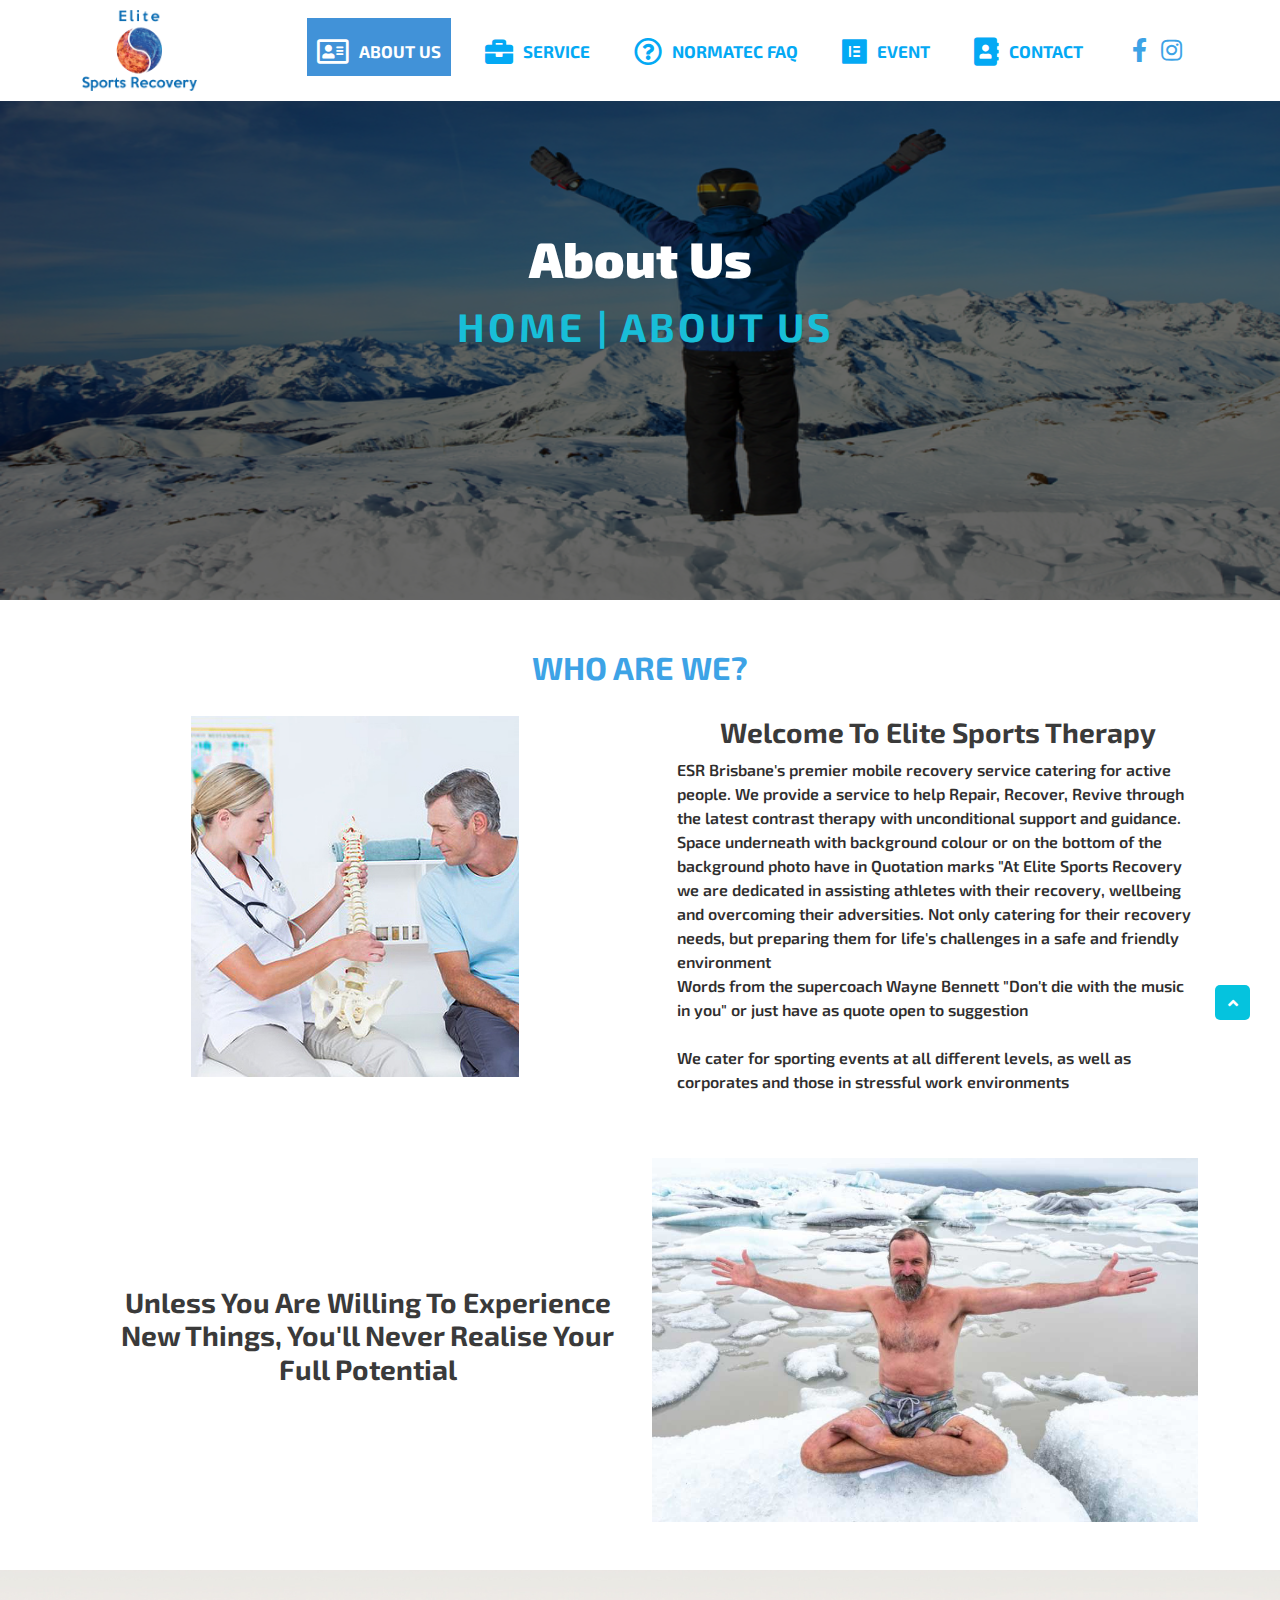
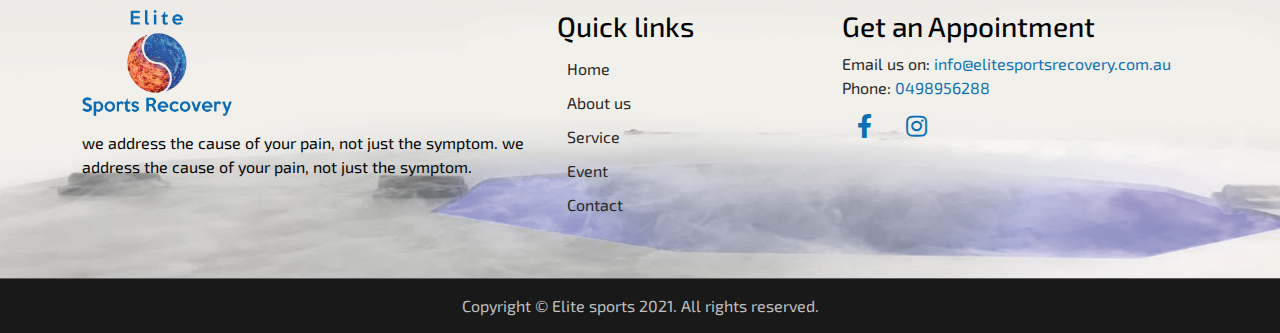
==== commit 26effcbd: "Final Work." ====
--- a/about.html
+++ b/about.html
@@ -29,12 +29,12 @@
 	<div class="header-section">
 		<div class="container">
 			<div class="row">
-				<div class="col-md-3">
+				<div class="col-md-2">
 					<div class="header-bottom-left">
 						<a href="index.html"><img src="assets/img/logo.png" alt="logo"></a>
 					</div>
 				</div>
-				<div class="col-md-8">
+				<div class="col-md-9">
 					<div class="header-bottom-right">
 						<nav class="navbar navbar-expand-lg navbar-light">
 							<button class="navbar-toggler" type="button" data-toggle="collapse" data-target="#navbarNav" aria-controls="navbarNav" aria-expanded="false" aria-label="Toggle navigation">
@@ -42,7 +42,7 @@
 							</button>
 							<div class="collapse navbar-collapse" id="navbarNav">
 								<ul class="navbar-nav">
-									<li class="nav-item"><a class="nav-link" href="about.html"><i class="far fa-address-card"></i>About us</a></li>
+									<li class="nav-item active"><a class="nav-link" href="about.html"><i class="far fa-address-card"></i>About us</a></li>
 									<li class="nav-item"><a class="nav-link" href="service.html"><i class="fas fa-briefcase"></i>Service</a></li>
 									<li class="nav-item"><a class="nav-link" href="event.html"><i class="far fa-question-circle"></i>NormaTec FAQ</a></li>
 									<li class="nav-item"><a class="nav-link" href="event-2.html"><i class="fab fa-elementor"></i>Event</a></li>
@@ -57,7 +57,7 @@
 					<div class="header-social">
 						<ul>
 							<li class="m-0"><a href="#"><i class="fab fa-facebook-f"></i></a></li>
-							<li class="m-0"><a href="#"><i class="fab fa-instagram"></i></a></li>
+							<li class="m-0"><a href="https://www.instagram.com/elite_sportsrecovery/"><i class="fab fa-instagram"></i></a></li>
 						</ul>
 					</div>
 				</div>
@@ -120,8 +120,6 @@
 						<div class="col-lg-6 d-flex align-content-center flex-wrap">
 							<div class="who-right who-about">
 								<h3>Unless you are willing to experience new things, you'll never realise your full potential</h3>
-
-								<p>"Wim Hof"</p> 
 							</div>
 						</div>
 
@@ -169,7 +167,7 @@
 							<div class="header-social footer">
 								<ul>
 									<li><a href="#"><i class="fab fa-facebook-f"></i></a></li>
-									<li><a href="#"><i class="fab fa-instagram"></i></a></li>
+									<li><a href="https://www.instagram.com/elite_sportsrecovery/"><i class="fab fa-instagram"></i></a></li>
 								</ul>
 							</div>
 						</div>
--- a/assets/css/style.css
+++ b/assets/css/style.css
@@ -8,10 +8,10 @@
 ul{
 	padding: 0;
 }
-ul li{
-	list-style: none;
-	display: inline-block;
-    margin: 0 15px;
+ul li {
+    list-style: none;
+    display: inline-block;
+    margin: 0 10px;
 }
 a{
 	text-decoration: none
@@ -63,7 +63,7 @@
     margin-top: 0rem;
 }
 .header-section.sticky .header-social ul {
-    margin-top: 14px;
+    margin-top: 0px;
 }
 /* End sticky section css */
 
@@ -106,8 +106,8 @@
 
 .header-social ul li a {
     display: block;
-    color: #67b9ff;
-    padding: 8px 10px;
+    color: #3da3e6;
+    padding: 8px 5px;
     font-size: 24px;
 }
 
@@ -131,7 +131,7 @@
     opacity: 0.6;
 }
 .banner-section img {
-    height: 800px;
+    height: 850px;
     width: 100%;
 }
 .banner-text {
@@ -391,8 +391,21 @@
     color: #777;
     font-size: 15px;
 }
-.blogging-item p span a{
+.blogging-item span a{
     color: #1767a0;
+    padding: 0px 20px;
+}
+
+.blog-part-section img {
+    width: 100%;
+}
+.blog-part-section h3 {
+    margin-top: 30px;
+}
+.blog-part-section p,.blog-part-section ol li {
+    color: #828282;
+    font-size: 20px;
+    line-height: 1.8;
 }
 
 /* ==============
--- a/assets/css/responsive.css
+++ b/assets/css/responsive.css
@@ -70,7 +70,7 @@
 		color: #fff!important;
 	}
 	.header-section.sticky .header-social ul{
-		margin-top: 14px;
+		margin-top: 0px;
 		transition: 0.3s;
 	}
 	
@@ -118,7 +118,7 @@
 	}
 	.header-section .header-social ul {
 	    position: absolute;
-	    top: 5px;
+	    top: 20px;
 	    right: 100px;
 	}
 	.banner-section img {
@@ -294,7 +294,7 @@
 	}
 	.header-section .header-social ul{
 	    position: absolute;
-	    top: 0;
+	    top: 15px;
 	    right: 100px;
 	}
 	.banner-section img {
@@ -468,7 +468,7 @@
 	}
 	.header-section .header-social ul{
 	    position: absolute;
-	    top: 0;
+	    top: 15px;
 	    right: 100px;
 	}
 	/* Nav end */
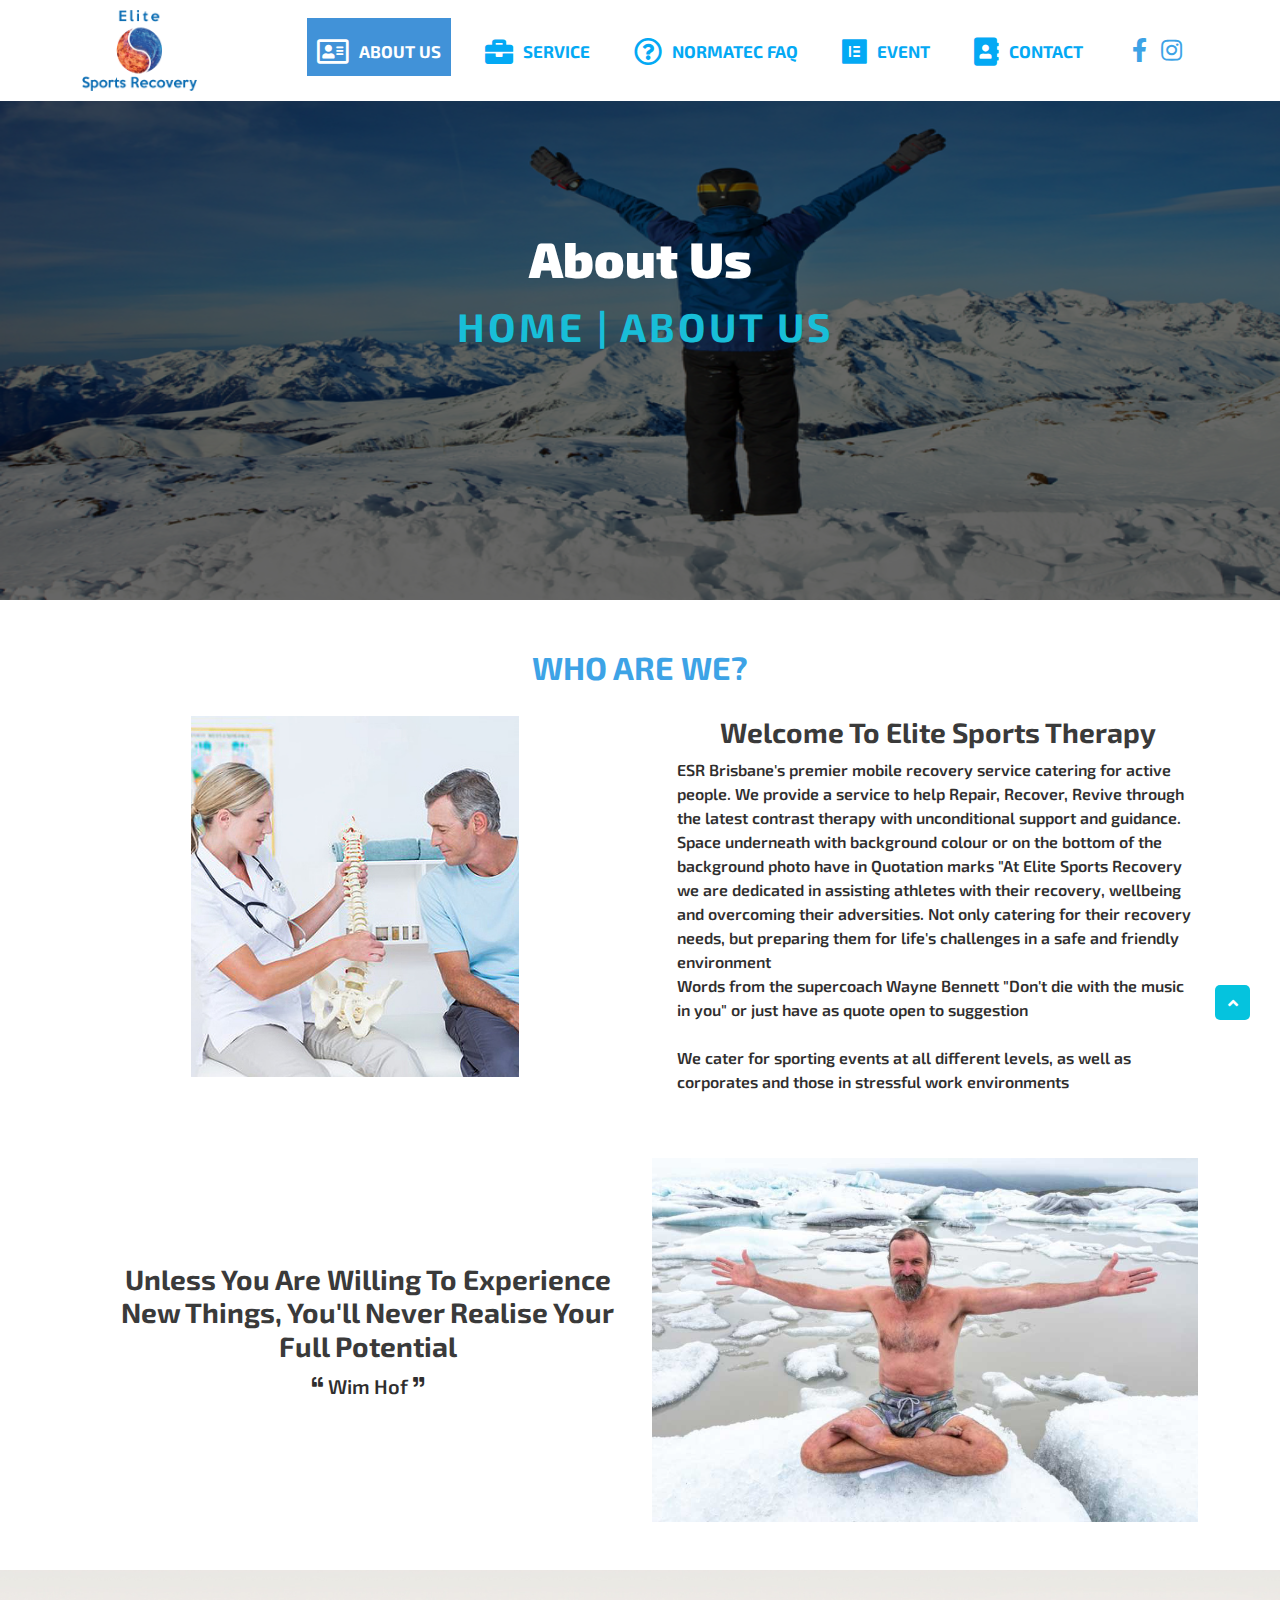
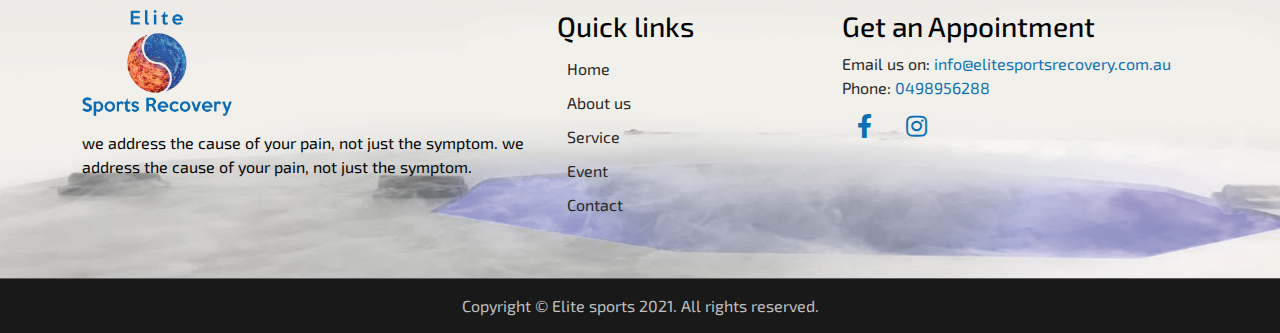
==== commit 81aa7467: "new updates" ====
--- a/about.html
+++ b/about.html
@@ -120,6 +120,8 @@
 						<div class="col-lg-6 d-flex align-content-center flex-wrap">
 							<div class="who-right who-about">
 								<h3>Unless you are willing to experience new things, you'll never realise your full potential</h3>
+								
+								<p><i class="fas fa-quote-left"></i>Wim Hof<i class="fas fa-quote-right"></i></p>
 							</div>
 						</div>
 
--- a/assets/css/style.css
+++ b/assets/css/style.css
@@ -747,3 +747,10 @@
     font-size: 22px;
 }
 
+.fa-quote-left,.fa-quote-right{
+    font-size: 11px;
+    margin: 0 5px;
+    position: relative;
+    bottom: 8px;
+}
+
--- a/assets/css/responsive.css
+++ b/assets/css/responsive.css
@@ -5,14 +5,18 @@
 */
 @media (max-width:1199px){
 	.header-bottom-right ul li a {
-	    padding: 10px 4px!important;
+	    padding: 10px 0px!important;
+	    font-size: 16px;
 	}
 	.header-bottom-right ul li a i {
 	    font-size: 30px;
 	    vertical-align: sub;
 	}
 	.header-bottom-right ul {
-	    margin-top: 0.5rem;
+	    margin-top: 0rem;
+	}
+	.header-social ul li a {
+	    padding: 8px 4px;
 	}
 	.banner-text h1 {
 	    font-size: 33px;
